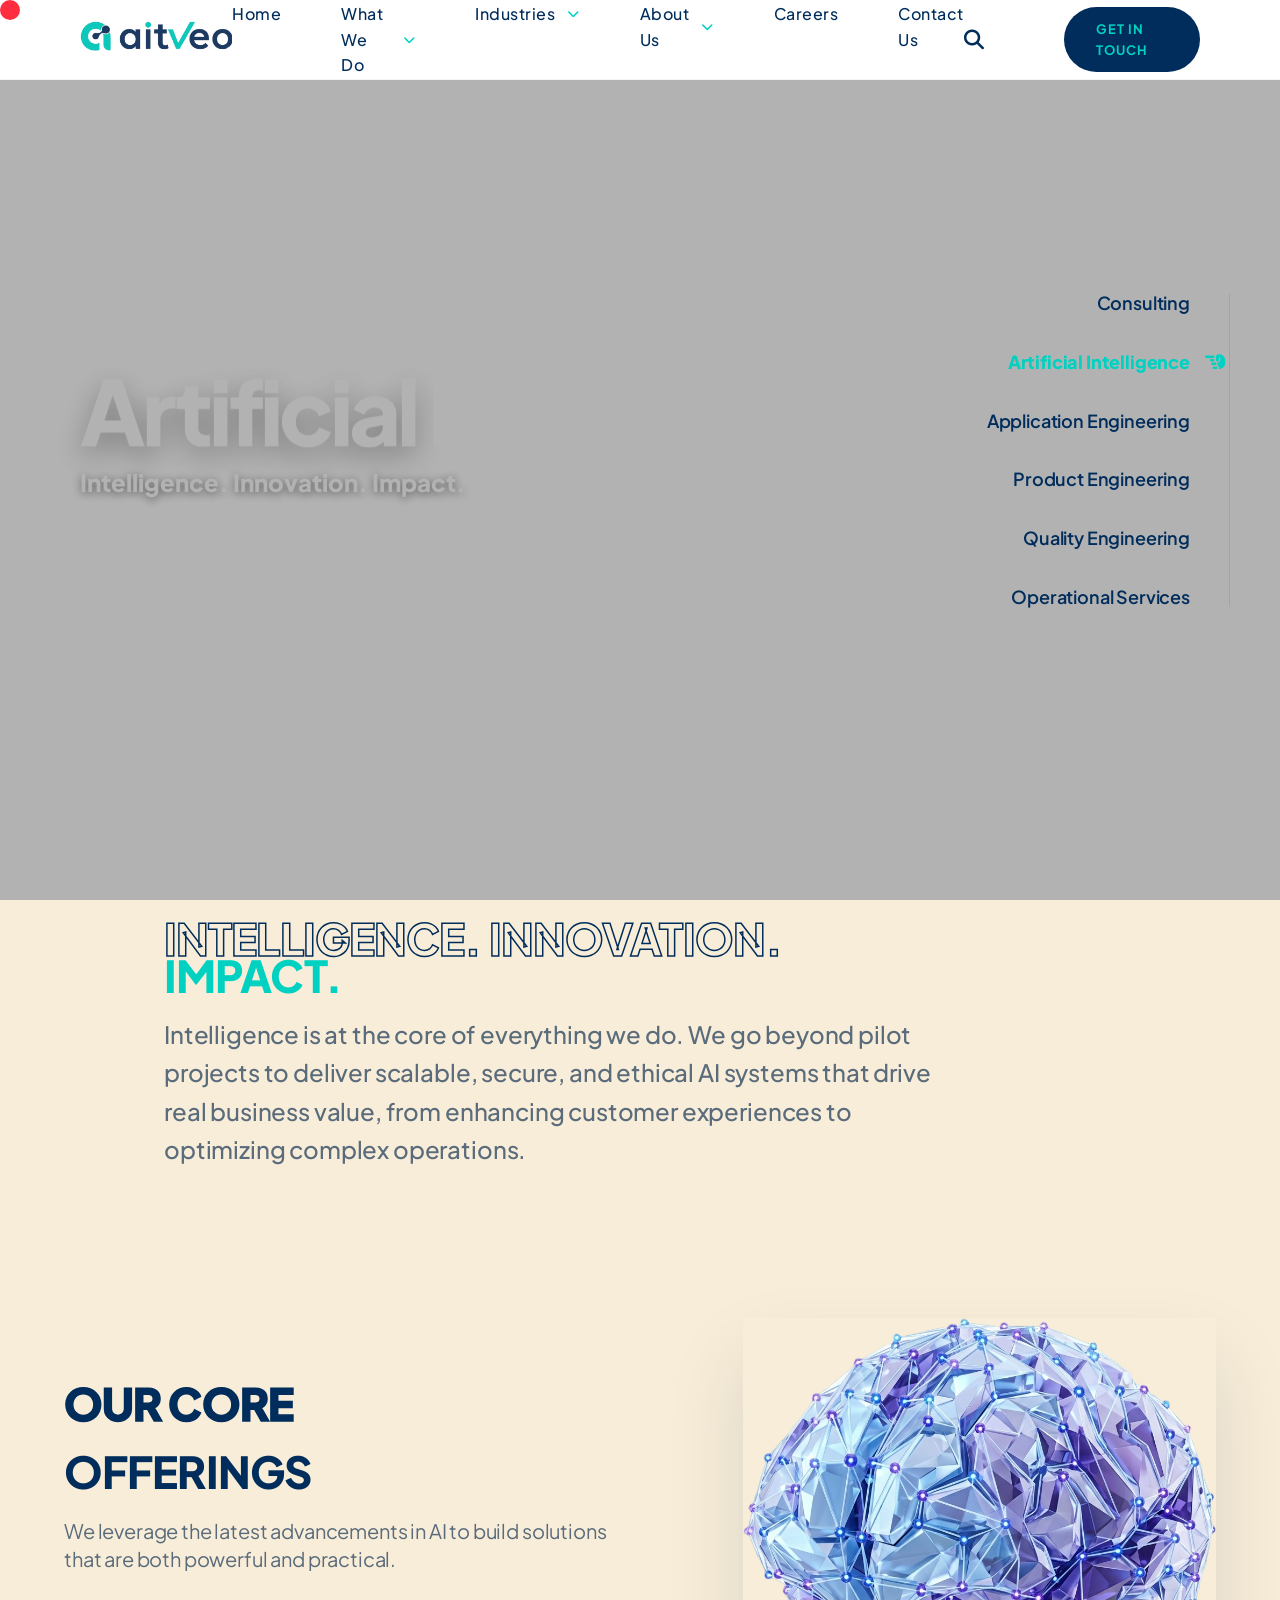
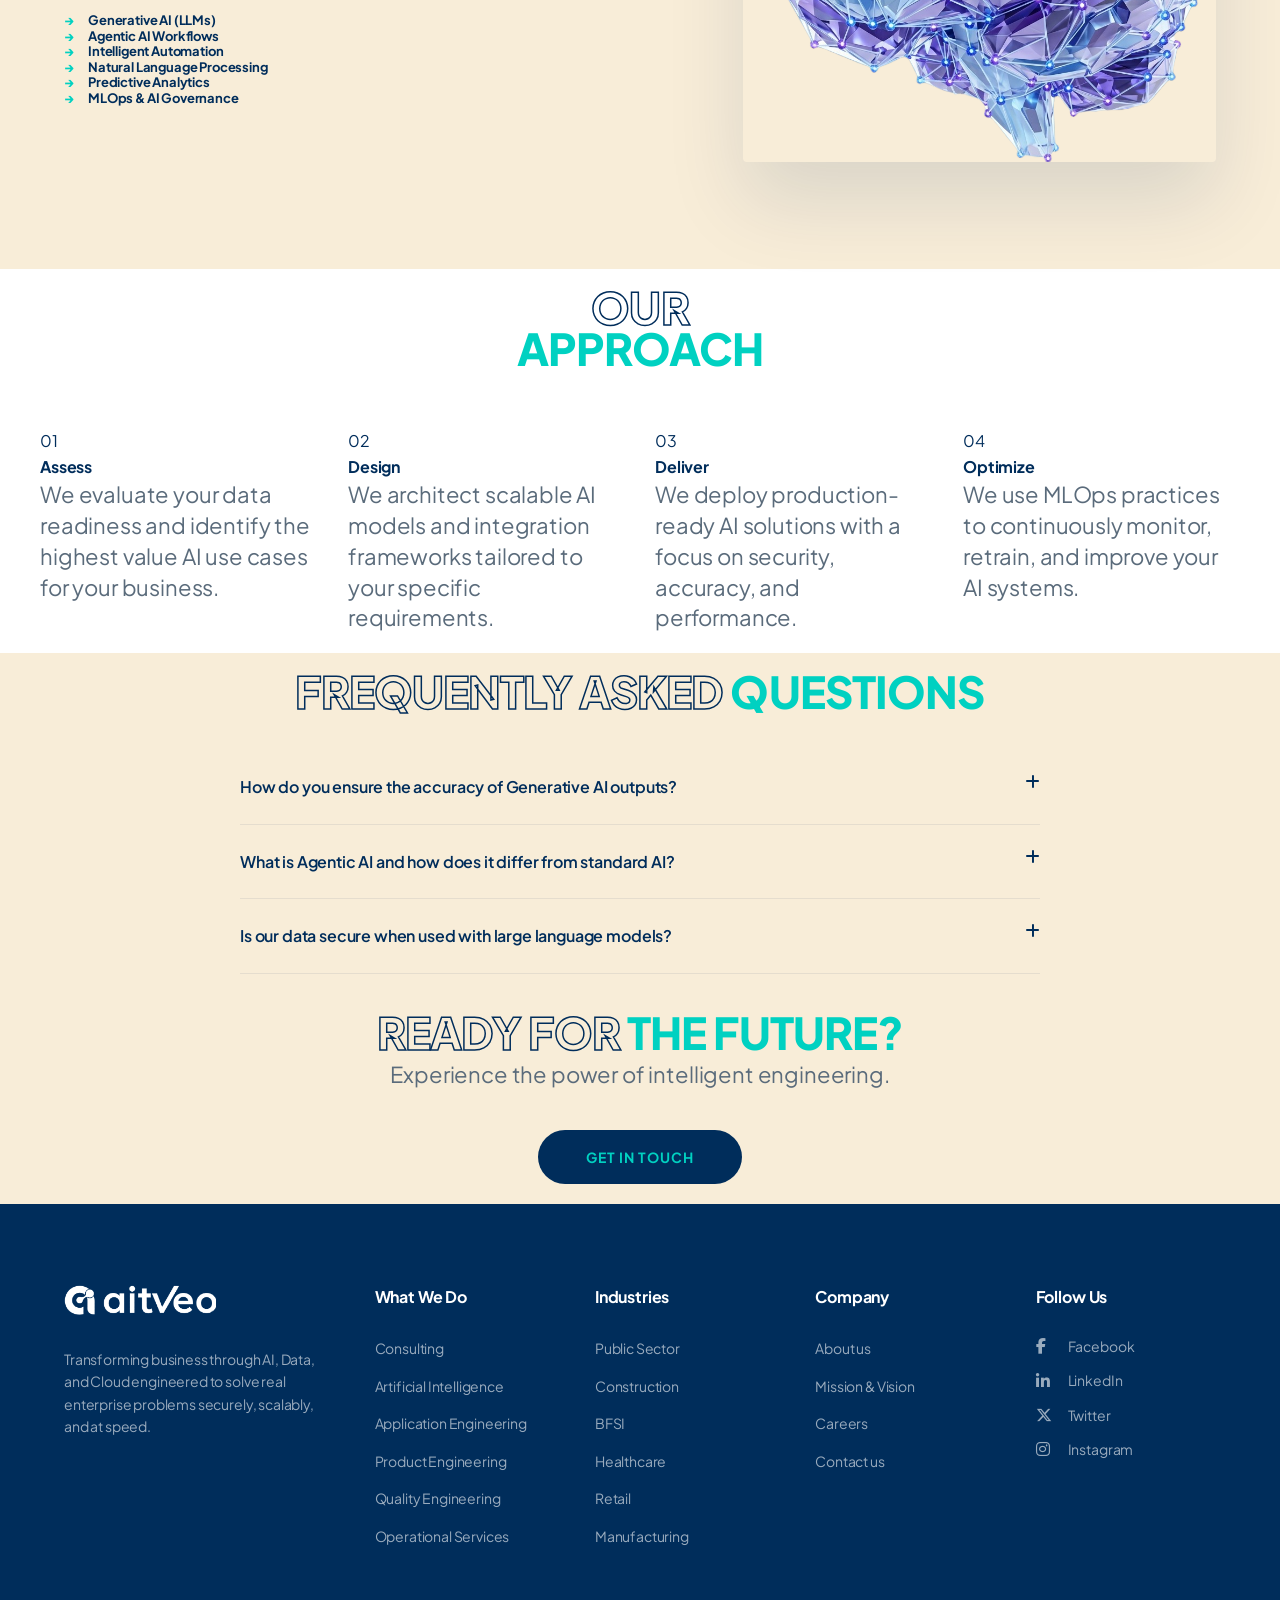
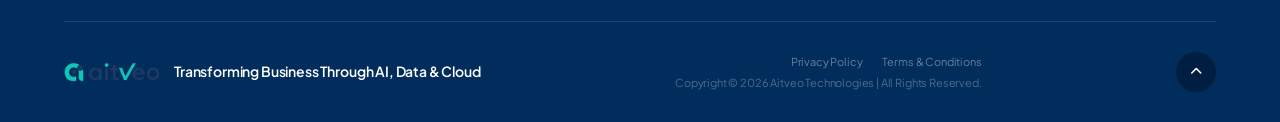
==== ai.html @ e5d60fbb "Design refinement: Deepened background colors, updated Public Sector CTA layout, and consolidated se" ====
<!DOCTYPE html>
<html lang="en">
<head>
    <meta charset="UTF-8">
    <meta name="viewport" content="width=device-width, initial-scale=1.0">
    <title>Artificial Intelligence | AITVEO - Engineering Intelligence</title>
    <link rel="icon" type="image/png" href="assets/fevicon_logo.png">
    <meta name="description" content="Advanced GenAI and Agentic AI solutions engineered for enterprise scale with AITVEO.">
    <link rel="stylesheet" href="style.css">
    <link rel="stylesheet" href="https://cdnjs.cloudflare.com/ajax/libs/font-awesome/6.5.1/css/all.min.css">
    <link href="https://fonts.googleapis.com/css2?family=Plus+Jakarta+Sans:wght@300;400;500;600;700;800&display=swap" rel="stylesheet">
</head>
<body class="consulting-page">
    <div class="custom-cursor"></div>

    <header>
        <div class="container-full">
            <nav>
                <div class="logo">
                    <a href="home.html"><img src="assets/1aitveo_logo.png" alt="AITVEO" class="logo-img"></a>
                </div>
                <ul class="nav-links">
                    <li><a href="home.html">Home</a></li>
                    <li class="has-mega">
                        <a href="#">What We Do <i class="fas fa-chevron-down nav-arrow"></i></a>
                        <div class="mega-dropdown">
                            <div class="mega-content">
                                <div class="mega-col">
                                    <div class="mega-group">
                                        <a href="consulting.html" class="mega-title">Consulting</a>
                                    </div>
                                    <div class="mega-group">
                                        <a href="ai.html" class="mega-title active">Artificial Intelligence</a>
                                        <ul>
                                            <li><a href="ai.html"><i class="fas fa-wand-magic-sparkles"></i> Gen AI</a></li>
                                            <li><a href="ai.html"><i class="fas fa-robot"></i> Agentic AI</a></li>
                                            <li><a href="ai.html"><i class="fas fa-gears"></i> Intelligent Automation</a></li>
                                        </ul>
                                    </div>
                                    <div class="mega-group">
                                        <a href="application-engineering.html" class="mega-title">Application Engineering</a>
                                        <ul>
                                            <li><a href="application-engineering.html"><i class="fas fa-code"></i> Application Development & Support</a></li>
                                            <li><a href="application-engineering.html"><i class="fas fa-layer-group"></i> Custom Application Development</a></li>
                                            <li><a href="application-engineering.html"><i class="fas fa-rocket"></i> Platform Modernization</a></li>
                                            <li><a href="application-engineering.html"><i class="fas fa-server"></i> Managed IT Services</a></li>
                                        </ul>
                                    </div>
                                </div>
                                <div class="mega-col">
                                    <div class="mega-group">
                                        <a href="product-engineering.html" class="mega-title">Product Engineering</a>
                                    </div>
                                    <div class="mega-group">
                                        <a href="quality-engineering.html" class="mega-title">Quality Engineering</a>
                                    </div>
                                    <div class="mega-group">
                                        <a href="operational-services.html" class="mega-title">Operational Services</a>
                                        <ul>
                                            <li><a href="operational-services.html"><i class="fas fa-globe"></i> Global Capability Centre(GCC)</a></li>
                                            <li><a href="operational-services.html"><i class="fas fa-users"></i> Resource on Demand</a></li>
                                        </ul>
                                    </div>
                                </div>
                                <div class="mega-col featured">
                                    <div class="featured-card">
                                        <img src="assets/pillars.png" alt="Featured">
                                    </div>
                                </div>
                            </div>
                        </div>
                    </li>
                    <li class="has-mega">
                        <a href="#industries">Industries <i class="fas fa-chevron-down nav-arrow"></i></a>
                        <div class="mega-dropdown">
                            <div class="mega-content">
                                <div class="mega-col">
                                    <a href="public-sector.html" class="mega-title">Public Sector</a>
                                    <a href="#" class="mega-title">Construction</a>
                                    <a href="#" class="mega-title">BFSI</a>
                                </div>
                                <div class="mega-col">
                                    <a href="#" class="mega-title">Healthcare</a>
                                    <a href="#" class="mega-title">Retail</a>
                                    <a href="#" class="mega-title">Manufacturing</a>
                                </div>
                                <div class="mega-col featured">
                                    <div class="featured-card">
                                        <img src="assets/hero_light.png" alt="Featured">
                                    </div>
                                </div>
                            </div>
                        </div>
                    </li>
                    <li class="has-mega">
                        <a href="#about">About Us <i class="fas fa-chevron-down nav-arrow"></i></a>
                        <div class="mega-dropdown">
                            <div class="mega-content">
                                <div class="mega-col">
                                    <a href="#" class="mega-title">Our Identity</a>
                                    <ul>
                                        <li><a href="#about">Who We Are</a></li>
                                        <li><a href="#">Vision & Mission</a></li>
                                    </ul>
                                </div>
                                <div class="mega-col">
                                    <a href="#" class="mega-title">Our Values</a>
                                    <ul>
                                        <li><a href="#">Sustainability</a></li>
                                        <li><a href="#">Social Impact</a></li>
                                    </ul>
                                </div>
                                <div class="mega-col featured">
                                    <div class="featured-card">
                                        <img src="assets/who-we-are.png" alt="Featured">
                                    </div>
                                </div>
                            </div>
                        </div>
                    </li>
                    <li><a href="#careers">Careers</a></li>
                    <li><a href="#contact">Contact Us</a></li>
                </ul>
                <div class="header-right">
                    <button class="search-btn"><i class="fas fa-search"></i></button>
                    <a href="#" class="btn-main">Get In Touch</a>
                </div>
            </nav>
        </div>
    </header>

    <main>
        <!-- Hero Section -->
        <section class="services-hero" style="background-image: url('assets/hero002.png');">
            <div class="container-full">
                <h1 class="reveal-item hero-title-small"><span class="text-outline">Artificial</span> Intelligence</h1>
                <p class="hero-subheading-blue reveal-item">Intelligence. Innovation. Impact.</p>

                <div class="hero-service-nav">
                    <ul class="hero-service-nav-list">
                        <li class="hero-service-nav-item"><a href="consulting.html" class="hero-service-nav-link">Consulting</a></li>
                        <li class="hero-service-nav-item"><a href="ai.html" class="hero-service-nav-link active">Artificial Intelligence</a></li>
                        <li class="hero-service-nav-item"><a href="application-engineering.html" class="hero-service-nav-link">Application Engineering</a></li>
                        <li class="hero-service-nav-item"><a href="product-engineering.html" class="hero-service-nav-link">Product Engineering</a></li>
                        <li class="hero-service-nav-item"><a href="quality-engineering.html" class="hero-service-nav-link">Quality Engineering</a></li>
                        <li class="hero-service-nav-item"><a href="operational-services.html" class="hero-service-nav-link">Operational Services</a></li>
                    </ul>
                </div>
            </div>
        </section>

        <!-- Intro Section -->
        <section class="service-intro-section reveal-item">
            <div class="container">
                <div class="section-header" style="text-align: left; margin-bottom: 30px;">
                    <h2><span class="text-outline">INTELLIGENCE. INNOVATION.</span><br>IMPACT.</h2>
                    <p style="margin: 20px 0 0 0; text-align: left; max-width: 800px;">Intelligence is at the core of everything we do. We go beyond pilot projects to deliver scalable, secure, and ethical AI systems that drive real business value, from enhancing customer experiences to optimizing complex operations.</p>
                </div>
            </div>
        </section>

        <!-- Core Offerings Section -->
        <section class="core-offerings-section">
            <div class="container">
                <div class="service-detail-content">
                    <div class="service-detail-text reveal-item">
                        <h2 class="text-outline">Our Core</h2>
                        <h2>Offerings</h2>
                        <p>We leverage the latest advancements in AI to build solutions that are both powerful and practical.</p>
                        <ul class="service-features">
                            <li>Generative AI (LLMs)</li>
                            <li>Agentic AI Workflows</li>
                            <li>Intelligent Automation</li>
                            <li>Natural Language Processing</li>
                            <li>Predictive Analytics</li>
                            <li>MLOps & AI Governance</li>
                        </ul>
                    </div>
                    <div class="service-detail-visual reveal-item">
                        <img src="assets/LS20260501200609.png" alt="AI Core Offerings">
                    </div>
                </div>
            </div>
        </section>

        <!-- Approach Section -->
        <section class="approach-section container">
            <div style="text-align: center; margin-bottom: 40px;">
                <h2 class="text-outline">Our</h2>
                <h2>Approach</h2>
            </div>
            <div class="approach-grid">
                <div class="approach-step reveal-item">
                    <span class="step-num">01</span>
                    <h4>Assess</h4>
                    <p>We evaluate your data readiness and identify the highest value AI use cases for your business.</p>
                </div>
                <div class="approach-step reveal-item">
                    <span class="step-num">02</span>
                    <h4>Design</h4>
                    <p>We architect scalable AI models and integration frameworks tailored to your specific requirements.</p>
                </div>
                <div class="approach-step reveal-item">
                    <span class="step-num">03</span>
                    <h4>Deliver</h4>
                    <p>We deploy production-ready AI solutions with a focus on security, accuracy, and performance.</p>
                </div>
                <div class="approach-step reveal-item">
                    <span class="step-num">04</span>
                    <h4>Optimize</h4>
                    <p>We use MLOps practices to continuously monitor, retrain, and improve your AI systems.</p>
                </div>
            </div>
        </section>

        <!-- FAQ Section -->
        <section class="section-padding" style="background: var(--bg-alt);">
            <div class="container">
                <div style="text-align: center; margin-bottom: 40px;">
                    <h2><span class="text-outline">Frequently Asked</span> Questions</h2>
                </div>
                <div class="faq-list">
                    <div class="faq-item">
                        <div class="faq-question">
                            How do you ensure the accuracy of Generative AI outputs?
                            <i class="fas fa-plus faq-toggle"></i>
                        </div>
                        <div class="faq-answer">
                            We use advanced RAG (Retrieval-Augmented Generation) techniques and rigorous prompt engineering, combined with human-in-the-loop validation, to minimize hallucinations.
                        </div>
                    </div>
                    <div class="faq-item">
                        <div class="faq-question">
                            What is Agentic AI and how does it differ from standard AI?
                            <i class="fas fa-plus faq-toggle"></i>
                        </div>
                        <div class="faq-answer">
                            Agentic AI involves autonomous agents that can plan, reason, and use tools to complete multi-step tasks, rather than just providing static responses.
                        </div>
                    </div>
                    <div class="faq-item">
                        <div class="faq-question">
                            Is our data secure when used with large language models?
                            <i class="fas fa-plus faq-toggle"></i>
                        </div>
                        <div class="faq-answer">
                            Yes. We implement private cloud deployments and strict data masking/anonymization protocols to ensure your proprietary data never leaves your secure environment.
                        </div>
                    </div>
                </div>
            </div>
        </section>

        <!-- CTA Section -->
        <section class="section-padding" style="text-align: center;">
            <div class="container">
                <h2><span class="text-outline">Ready for</span> the Future?</h2>
                <p style="margin: 0 auto 40px;">Experience the power of intelligent engineering.</p>
                <a href="#contact" class="btn-main">Get In Touch</a>
            </div>
        </section>
    </main>

    <footer>
        <div class="container">
            <div class="footer-grid">
                <div class="footer-col branding">
                    <div class="footer-logo">
                        <img src="assets/1aitveo_logo.png" alt="AITVEO" class="light-logo">
                    </div>
                    <p>Transforming business through AI, Data, and Cloud engineered to solve real enterprise problems securely, scalably, and at speed.</p>
                </div>
                <div class="footer-col">
                    <h4>What We Do</h4>
                    <ul>
                        <li><a href="consulting.html">Consulting</a></li>
                        <li><a href="ai.html">Artificial Intelligence</a></li>
                        <li><a href="application-engineering.html">Application Engineering</a></li>
                        <li><a href="product-engineering.html">Product Engineering</a></li>
                        <li><a href="quality-engineering.html">Quality Engineering</a></li>
                        <li><a href="operational-services.html">Operational Services</a></li>
                    </ul>
                </div>
                <div class="footer-col">
                    <h4>Industries</h4>
                    <ul>
                        <li><a href="public-sector.html">Public Sector</a></li>
                        <li><a href="#">Construction</a></li>
                        <li><a href="#">BFSI</a></li>
                        <li><a href="#">Healthcare</a></li>
                        <li><a href="#">Retail</a></li>
                        <li><a href="#">Manufacturing</a></li>
                    </ul>
                </div>
                <div class="footer-col">
                    <h4>Company</h4>
                    <ul>
                        <li><a href="#">About us</a></li>
                        <li><a href="#">Mission & Vision</a></li>
                        <li><a href="#">Careers</a></li>
                        <li><a href="#">Contact us</a></li>
                    </ul>
                </div>
                <div class="footer-col">
                    <h4>Follow Us</h4>
                    <ul class="social-list-vertical">
                        <li><a href="#"><i class="fab fa-facebook-f"></i> Facebook</a></li>
                        <li><a href="#"><i class="fab fa-linkedin-in"></i> LinkedIn</a></li>
                        <li><a href="#"><i class="fa-brands fa-x-twitter"></i> Twitter</a></li>
                        <li><a href="#"><i class="fab fa-instagram"></i> Instagram</a></li>
                    </ul>
                </div>
            </div>
            <div class="footer-bottom">
                <div class="footer-bottom-left">
                    <img src="assets/1aitveo_logo.png" alt="" class="light-logo footer-bottom-logo">
                    <span>Transforming Business Through AI, Data & Cloud</span>
                </div>
                <div class="footer-bottom-right">
                    <div class="footer-legal">
                        <a href="#">Privacy Policy</a>
                        <a href="#">Terms & Conditions</a>
                    </div>
                    <p>Copyright © 2026 Aitveo Technologies | All Rights Reserved.</p>
                </div>
                <a href="#home" class="back-to-top"><i class="fas fa-chevron-up"></i></a>
            </div>
        </div>
    </footer>

    <script src="script.js"></script>
</body>
</html>
---- style.css ----
:root {
    --primary-color: #002d5b; /* Navy from logo */
    --accent-color: #00d1c1;  /* Teal from logo */
    --accent-glow: rgba(0, 209, 193, 0.3);
    --text-primary: #002d5b;  /* Navy instead of black */
    --text-secondary: #5a6b7b;
    --bg-light: #ffffff;
    --bg-dark: #002d5b;       /* Navy instead of black */
    --bg-soft: #f7f9fc;
    --bg-alt: #f8edd8;        /* Deepened warm cream for alternating sections */
    --header-height: 80px;
    --transition: all 0.5s cubic-bezier(0.4, 0, 0.2, 1);
    --border-radius: 4px;     /* Clean, professional radius */
    --shadow-subtle: 0 20px 40px rgba(0, 45, 91, 0.08);
    --accent-gradient: linear-gradient(135deg, #00d1c1 0%, #002d5b 100%);
    --dark-gradient: linear-gradient(180deg, #002d5b 0%, #001a35 100%);
    --glass-bg: rgba(255, 255, 255, 0.9);
}

* {
    margin: 0;
    padding: 0;
    box-sizing: border-box;
}

body {
    font-family: 'Plus Jakarta Sans', -apple-system, BlinkMacSystemFont, "Segoe UI", Roboto, sans-serif;
    color: var(--text-primary);
    background-color: var(--bg-light);
    line-height: 1.6;
    overflow-x: hidden;
    letter-spacing: -0.01em;
    -webkit-font-smoothing: antialiased;
    cursor: none; /* Hide default cursor for custom one */
}

body::before {
    content: "";
    position: fixed;
    top: 0;
    left: 0;
    width: 100vw;
    height: 100vh;
    background: url('https://grainy-gradients.vercel.app/noise.svg');
    opacity: 0.05;
    pointer-events: none;
    z-index: 9999;
    background-repeat: repeat;
}

.container {
    max-width: 1200px;
    margin: 0 auto;
    padding: 0 24px;
}

.container-full {
    width: 100%;
    max-width: 100%; /* Full width spread */
    margin: 0;
    padding: 0 80px; /* Large side margins for breathing room */
}

/* Header Ref implementation */
header {
    position: fixed;
    top: 0;
    left: 0;
    width: 100%;
    height: var(--header-height);
    background: #ffffff; /* Matches logo background */
    z-index: 1000;
    display: flex;
    align-items: center;
    border-bottom: 1px solid rgba(0, 45, 91, 0.05);
}

.scroll-progress {
    position: absolute;
    bottom: 0;
    left: 0;
    height: 3px;
    background: var(--accent-gradient);
    width: 0%;
    transition: width 0.1s ease;
}

nav {
    display: flex;
    justify-content: space-between;
    align-items: center;
    width: 100%;
    height: 100%; /* Spans full header height */
}

.logo {
    display: flex;
    align-items: center;
    gap: 12px;
}

.logo-img {
    height: 32px; /* Further reduced for a minimalist look */
    width: auto;
}

.nav-links {
    display: flex;
    gap: 60px; /* Reduced gap for smaller header scale */
    list-style: none;
    height: 100%; /* Spans full nav height */
}

.has-mega {
    position: relative;
    display: flex;
    align-items: center;
    height: 100%;
}

.nav-links a {
    text-decoration: none;
    color: var(--primary-color);
    font-size: 16px; /* Slightly larger text */
    font-weight: 500;
    transition: var(--transition);
    display: flex;
    align-items: center;
    gap: 12px;
    padding: 12px 0; /* More vertical space */
    position: relative;
    letter-spacing: 0.5px;
}

.nav-links a::after {
    content: "";
    position: absolute;
    bottom: 0;
    left: 0;
    width: 0;
    height: 2px;
    background: var(--accent-color);
    transition: var(--transition);
}

.nav-links a:hover::after {
    width: 100%;
}

.nav-links a:hover,
.has-mega.active > a {
    color: var(--accent-color);
}

.nav-links a:hover::after,
.has-mega.active > a::after {
    width: 100%;
}

.nav-arrow {
    font-size: 12px;
    color: var(--accent-color);
    transition: transform 0.3s ease;
}

.has-mega.active .nav-arrow {
    transform: rotate(180deg);
}

.header-right {
    display: flex;
    align-items: center;
    gap: 80px; /* Maximum gap for wide placement */
}

.search-btn {
    background: none;
    border: none;
    font-size: 20px;
    cursor: pointer;
    color: var(--primary-color);
    display: flex;
    align-items: center;
}

.btn-tesla {
    position: relative;
    background: var(--primary-color);
    color: #ffffff;
    padding: 16px 48px;
    font-size: 16px;
    font-weight: 600;
    text-decoration: none;
    display: inline-flex;
    align-items: center;
    transition: var(--transition);
    overflow: hidden;
    border-radius: var(--border-radius);
}

.btn-tesla .btn-accent {
    position: absolute;
    bottom: 0;
    right: 0;
    width: 20px;
    height: 20px;
    background: var(--accent-color);
    border-top-left-radius: 100%;
}

.btn-tesla:hover {
    background: #003d7a;
    transform: translateY(-2px);
    box-shadow: 0 10px 20px rgba(0, 45, 91, 0.15);
}

/* Tesla Style Sections */
.section-padding {
    padding: 20px 0; /* Further reduced from 40px for a compact layout */
}

/* Alternating Background Colors */
#solutions, 
#services, 
main > section:last-of-type {
    background-color: var(--bg-alt);
}

#testimonials {
    background-color: #f8edd8; /* Deepened warm cream background */
}

h1 {
    font-size: clamp(48px, 8vw, 110px);
    font-weight: 900;
    letter-spacing: -0.05em;
    line-height: 0.9;
    margin-bottom: 32px;
    text-transform: uppercase;
}

h2 {
    font-size: clamp(32px, 4vw, 48px);
    font-weight: 900;
    letter-spacing: -0.02em;
    line-height: 0.85;
    margin-bottom: 8px;
    text-transform: uppercase;
    position: relative;
    color: var(--accent-color); /* Lighter color for second text */
}

/* Underline bar removed to prevent glitching */

section[style*="text-align: center"] h2::after,
section[style*="text-align:center"] h2::after,
div[style*="text-align: center"] h2::after,
div[style*="text-align:center"] h2::after,
.text-center h2::after {
    left: 50%;
    transform: translateX(-50%);
}

.text-outline {
    -webkit-text-stroke: 1.5px var(--primary-color); /* Slightly thicker for visibility */
    color: transparent;
    opacity: 1; /* Fully visible lines */
    margin-bottom: 4px;
}

.section-header {
    margin-bottom: 0; /* Space removed completely */
}

.section-label {
    display: block;
    font-size: 20px; /* Increased as requested */
    font-weight: 800;
    text-transform: uppercase;
    letter-spacing: 4px; /* More impact */
    color: var(--accent-color);
    margin-bottom: 24px;
}

.section-header p {
    margin-top: 16px;
    margin-bottom: 0; /* Space removed completely */
    font-size: 18px;
    max-width: 700px;
}

p {
    font-size: 22px;
    color: var(--text-secondary);
    max-width: 650px;
    line-height: 1.4;
}

/* Vertical Hero Slider */
.hero-slider {
    position: relative;
    height: 100vh;
    width: 100%;
    overflow: hidden;
    background: #000a1a; /* Navy background to prevent white glitch */
}

.slider-wrapper {
    height: 100%;
    width: 100%;
    position: relative;
}

.hero-slide {
    position: absolute;
    top: 0;
    left: 0;
    width: 100%;
    height: 100%;
    background-size: cover;
    background-position: center;
    display: flex;
    align-items: center;
    opacity: 0;
    transition: opacity 1.5s ease-in-out; /* Faster, smoother cross-fade */
    z-index: 1;
}

.hero-slide::after {
    content: "";
    position: absolute;
    top: 0;
    left: 0;
    width: 100%;
    height: 100%;
    background: radial-gradient(circle at 30% 50%, rgba(0, 45, 91, 0) 0%, rgba(0, 10, 25, 0.8) 100%);
    z-index: 1;
}

.hero-slide.active {
    opacity: 1;
    z-index: 2;
}

.hero-slide.prev {
    opacity: 0;
}

.hero-slide .hero-content {
    opacity: 0;
    transform: translateY(40px);
    transition: transform 0.8s 0.6s ease, opacity 0.8s 0.6s ease;
    position: relative;
    z-index: 2; /* Above the vignette */
}

.hero-slide.active .hero-content {
    opacity: 1;
    transform: translateY(0);
}

.hero-slider .container {
    height: 100%;
    display: flex;
    align-items: center;
}

.hero-content h1 {
    color: var(--accent-color); /* Restored to original Teal */
    font-size: clamp(32px, 5vw, 64px);
    text-shadow: 0 10px 40px rgba(0, 0, 0, 0.2);
    letter-spacing: -1px;
}

.hero-content h1 .text-outline {
    -webkit-text-stroke: 1.5px rgba(0, 0, 0, 0.8); /* Black outline */
    color: transparent;
    opacity: 1;
}

.hero-content p {
    color: #000000; /* Changed to black for better contrast */
    font-size: 16px; 
    max-width: 550px;
    margin-bottom: 32px;
    font-weight: 500; /* Slightly bolder for readability */
}

.slider-indicators {
    position: absolute;
    bottom: 40px; /* Bottom center */
    left: 50%;
    transform: translateX(-50%);
    display: flex;
    flex-direction: row; /* Horizontal dots */
    gap: 15px;
    z-index: 10;
}

.dot {
    width: 12px;
    height: 12px;
    border: 2px solid rgba(0, 45, 91, 0.3);
    border-radius: 50%;
    cursor: pointer;
    transition: var(--transition);
}

.dot.active {
    background: var(--accent-color);
    border-color: var(--accent-color);
    transform: scale(1.3);
}

.hero-btns {
    display: flex;
    justify-content: flex-start;
    gap: 24px;
}

.hero-content .btn-main {
    background: var(--primary-color); /* Dark blue specifically for hero */
    color: #ffffff;
    padding: 16px 48px;
    border-radius: 100px;
    text-decoration: none;
    font-weight: 700;
    font-size: 14px;
    text-transform: uppercase;
    letter-spacing: 1px;
    transition: var(--transition);
    display: inline-block;
    box-shadow: 0 10px 30px rgba(0, 0, 0, 0.3);
}

.hero-content .btn-main:hover {
    background: var(--accent-color);
    color: var(--primary-color);
    transform: translateY(-3px);
    box-shadow: 0 15px 30px rgba(0, 209, 193, 0.3);
}

.btn-main {
    background: var(--primary-color);
    color: var(--accent-color);
    padding: 16px 48px;
    border-radius: 100px;
    text-decoration: none;
    font-weight: 700;
    font-size: 14px;
    text-transform: uppercase;
    letter-spacing: 1px;
    transition: var(--transition);
    display: inline-block;
}

header .btn-main {
    background: var(--primary-color);
    color: var(--accent-color);
    padding: 12px 32px; /* Slightly more compact for header */
    font-size: 13px;
}

header .btn-main:hover {
    background: var(--accent-color);
    color: var(--primary-color);
}

.btn-main:hover {
    background: var(--accent-color);
    color: var(--primary-color);
    transform: translateY(-3px);
    box-shadow: 0 15px 30px rgba(0, 209, 193, 0.3);
}

.btn-sec {
    background: rgba(0, 45, 91, 0.05);
    color: var(--primary-color);
    padding: 18px 60px;
    border-radius: 100px;
    text-decoration: none;
    font-weight: 600;
    font-size: 14px;
    text-transform: uppercase;
    transition: var(--transition);
}

.btn-sec:hover {
    background: rgba(0, 45, 91, 0.1);
    transform: translateY(-3px);
}

.cta-logo {
    height: 40px;
    margin-bottom: 32px;
}

/* Reveal on Scroll Base Styles */
.reveal-item {
    opacity: 0;
    transform: translateY(30px);
    transition: all 0.8s cubic-bezier(0.16, 1, 0.3, 1);
}

.reveal-item.is-visible {
    opacity: 1;
    transform: translateY(0);
}

/* Bento Grid Style - What Defines Us */
.bento-grid {
    display: grid;
    grid-template-columns: repeat(3, 1fr);
    gap: 30px;
    margin-top: 60px;
}

.bento-card {
    background: #ffffff;
    border-radius: 40px;
    padding: 20px 32px; /* Even shorter card */
    display: flex;
    flex-direction: column;
    transition: transform 0.6s cubic-bezier(0.16, 1, 0.3, 1), 
                box-shadow 0.6s ease, 
                background 0.6s ease, 
                border-color 0.6s ease;
    overflow: hidden;
    border: 1px solid rgba(0, 45, 91, 0.03);
}

.bento-card:hover {
    transform: translateY(-12px) scale(1.01);
    box-shadow: 0 40px 80px rgba(0, 45, 91, 0.12);
    background: #ffffff; /* Shift to pure white on hover */
    border-color: var(--accent-color);
}

.bento-card:hover .bento-content h3 {
    color: var(--accent-color);
}

.bento-card:hover .bento-visual img {
    transform: scale(1.1); /* Slightly more subtle pop */
    filter: contrast(110%) brightness(105%) drop-shadow(0 0 20px rgba(0, 209, 193, 0.15));
    animation-duration: 6s; /* Graceful speed-up (from 20s to 6s) */
    transition: transform 0.8s cubic-bezier(0.16, 1, 0.3, 1);
}

.bento-card.wide {
    grid-column: span 2;
    flex-direction: row;
    align-items: center;
    justify-content: space-between;
    gap: 40px;
}

.bento-card.tall {
    justify-content: flex-start;
}

.bento-content h3 {
    font-size: 32px; /* Larger and Thicker */
    font-weight: 900;
    margin-bottom: 8px; /* Tighter gap */
    color: var(--primary-color);
    letter-spacing: -0.5px;
}

.bento-content p {
    font-size: 18px; /* Larger and Thicker */
    font-weight: 500;
    color: var(--text-secondary);
    line-height: 1.5;
    max-width: 100%;
}

.bento-visual {
    flex-shrink: 0;
    display: flex;
    align-items: center;
    justify-content: center;
    background: transparent; /* Matched with the card background */
    border-radius: 20px;
    padding: 10px;
    perspective: 1000px; /* Required for vertical 3D rotation */
}

.bento-visual img {
    width: 100%;
    max-width: 140px; /* Further reduced from 200px */
    height: auto;
    object-fit: contain;
    mix-blend-mode: multiply;
    filter: contrast(105%) brightness(102%); /* Cleans up any remaining grey in white background */
    
    /* Live animation: Ultra-slow vertical rotation + floating */
    animation: bentoLive 20s linear infinite;
    
    /* Entrance animation: Prep for slide-in using separate translate property */
    opacity: 0;
    transition: opacity 1.5s ease-out, translate 1.5s cubic-bezier(0.16, 1, 0.3, 1);
}

/* Alternate entrance directions */
.bento-card:nth-child(odd) .bento-visual img {
    translate: -80px 0; /* From Left */
}

.bento-card:nth-child(even) .bento-visual img {
    translate: 80px 0; /* From Right */
}

.bento-card.is-visible .bento-visual img {
    opacity: 1;
    translate: 0 0;
}

@keyframes bentoLive {
    from { transform: translateY(0) scale(1); }
    25% { transform: translateY(-15px) scale(1.02); }
    50% { transform: translateY(0) scale(1); }
    75% { transform: translateY(15px) scale(0.98); }
    to { transform: translateY(0) scale(1); }
}

.bento-card.tall .bento-visual {
    margin-bottom: 20px;
}

.gen-ai-card .bento-visual img {
    max-width: 180px; /* Reduced from 240px */
}

.bento-card.tall .bento-visual img {
    max-width: 160px; /* Reduced from 220px */
}

.strategy-card .bento-visual img {
    max-width: 220px; /* Specifically larger for the bubble visual */
}    /* Adjust slide direction for variety if desired, but keeping consistent for now */
}

/* Solutions - Bento / Experimental Layout */
.solutions-grid {
    display: grid;
    grid-template-columns: repeat(12, 1fr);
    gap: 24px;
}

.solution-card {
    grid-column: span 4;
    padding: 60px 40px;
    background: var(--bg-light);
    border: 1px solid rgba(0, 45, 91, 0.08);
    transition: var(--transition);
    position: relative;
    overflow: hidden;
    border-radius: var(--border-radius);
}

.solution-card:nth-child(1) { grid-column: span 8; }
.solution-card:nth-child(4) { grid-column: span 12; display: flex; flex-direction: row; align-items: center; justify-content: space-between; gap: 40px; }

.solution-card:hover {
    background: var(--bg-light);
    transform: translateY(-10px);
    box-shadow: var(--shadow-subtle);
    border-color: var(--accent-color);
}

.solution-card:hover p {
    color: var(--text-secondary);
}

.solution-card:hover .solution-icon {
    background: var(--accent-color);
    color: white;
}

.solution-icon {
    width: 80px;
    height: 80px;
    background: var(--primary-color);
    color: white;
    display: flex;
    align-items: center;
    justify-content: center;
    font-size: 32px;
    margin-bottom: 40px;
    transition: var(--transition);
}

.who-block .label {
    font-size: 12px;
    font-weight: 800;
    text-transform: uppercase;
    letter-spacing: 2px;
    color: var(--primary-color);
    margin-bottom: 8px;
    display: block;
}

.who-block h3 {
    font-size: 28px;
    margin-bottom: 12px;
}

.values-list li {
    margin-bottom: 12px;
    font-size: 18px;
    padding-left: 20px;
    position: relative;
}

.values-list li::before {
    content: "→";
    position: absolute;
    left: 0;
    color: var(--accent-color);
}

.values-list li strong {
    color: var(--primary-color);
    text-transform: uppercase;
    font-size: 16px;
}

/* Stats Section - Dark Mode (Logo Theme) */
.impact {
    background: var(--bg-dark); /* Navy background from logo */
    color: white;
    padding: 60px 0; /* Reduced from 100px */
    overflow: hidden;
    position: relative;
}

.impact h2 {
    color: var(--accent-color); /* Teal from logo */
}

/* Specific outline for dark background */
.impact .text-outline {
    -webkit-text-stroke: 1.5px rgba(255, 255, 255, 0.8);
    color: transparent;
    opacity: 1;
}

.stats-grid {
    display: grid;
    grid-template-columns: repeat(4, 1fr);
    gap: 0;
    border-top: 1px solid rgba(255, 255, 255, 0.1);
    margin-top: 60px;
}

.stat-item {
    padding: 60px 40px;
    border-right: 1px solid rgba(255, 255, 255, 0.1);
    transition: all 0.6s cubic-bezier(0.16, 1, 0.3, 1);
    position: relative;
}

.stat-item:last-child {
    border-right: none;
}

.stat-item:hover {
    background: rgba(255, 255, 255, 0.03);
    transform: translateY(-10px);
}

.stat-item::after {
    content: "";
    position: absolute;
    bottom: 0;
    left: 0;
    width: 0;
    height: 3px;
    background: var(--accent-color);
    transition: all 0.4s ease;
}

.stat-item:hover::after {
    width: 100%;
}

.stat-item h3 {
    font-size: clamp(64px, 8vw, 90px);
    font-weight: 900;
    line-height: 1;
    margin-bottom: 20px;
    letter-spacing: -4px;
    color: white;
    transition: all 0.4s ease;
}

.stat-item:hover h3 {
    color: var(--accent-color);
}

.stat-item p {
    font-size: 14px;
    text-transform: uppercase;
    font-weight: 800;
    letter-spacing: 2px;
    color: rgba(255, 255, 255, 0.5);
    transition: all 0.4s ease;
}

.stat-item:hover p {
    color: white;
}

@media (max-width: 991px) {
    .stats-grid {
        grid-template-columns: 1fr 1fr;
    }
    .stat-item {
        border-bottom: 1px solid rgba(255, 255, 255, 0.1);
    }
    .stat-item:nth-child(2n) {
        border-right: none;
    }
}

@media (max-width: 480px) {
    .stats-grid {
        grid-template-columns: 1fr;
    }
    .stat-item {
        border-right: none;
        padding: 40px 20px;
    }
}

/* Pillars Section - Apple Style */
.pillars-list {
    margin-top: 60px;
}

/* Pillars Section - Bold Split Layout */
.pillar-item {
    display: grid;
    grid-template-columns: 1fr 1fr;
    gap: 80px;
    align-items: center;
    margin-bottom: 100px; /* Reduced from 200px */
    position: relative;
}

/* Zigzag logic */
.pillar-item:nth-child(even) .pillar-text {
    order: 2;
}

.pillar-item:nth-child(even) .pillar-visual {
    order: 1;
}

/* Shooter Scroll Animations */
.pillar-text {
    opacity: 0;
    transform: translateX(-80px);
    transition: all 1.2s cubic-bezier(0.16, 1, 0.3, 1);
    will-change: transform, opacity;
}

.pillar-visual {
    position: relative;
    padding: 30px; /* Increased padding to fully accommodate shadows and rotation */
    opacity: 0;
    transform: translateX(80px);
    transition: all 1.2s cubic-bezier(0.16, 1, 0.3, 1);
    will-change: transform, opacity;
}

/* Alternate directions for zigzag */
.pillar-item:nth-child(even) .pillar-text {
    transform: translateX(80px);
}

.pillar-item:nth-child(even) .pillar-visual {
    transform: translateX(-80px);
}

/* Animation trigger */
.pillar-item.is-visible .pillar-text,
.pillar-item.is-visible .pillar-visual {
    opacity: 1;
    transform: translateX(0);
}

.pillar-text .pill-num {
    font-size: 32px;
    font-weight: 800;
    color: var(--accent-color);
    margin-bottom: 24px;
    display: block;
    letter-spacing: 2px;
}

.pillar-text h3 {
    font-size: 56px;
    font-weight: 900;
    margin-bottom: 32px;
    text-transform: uppercase;
    line-height: 1;
}

.pillar-visual img {
    width: 100%;
    border-radius: 24px;
    transition: transform 0.8s ease;
    box-shadow: 0 40px 80px rgba(0, 45, 91, 0.15);
}

.pillar-visual:hover img {
    transform: scale(1.05) rotate(1deg);
}

@media (max-width: 991px) {
    .pillar-item {
        grid-template-columns: 1fr;
        gap: 40px;
        margin-bottom: 100px;
        text-align: center;
    }
    
    .pillar-item:nth-child(even) .pillar-text,
    .pillar-item:nth-child(even) .pillar-visual {
        order: initial;
    }
    
    .pillar-text, .pillar-visual {
        transform: translateY(40px) !important;
    }
    
    .pillar-item.is-visible .pillar-text,
    .pillar-item.is-visible .pillar-visual {
        transform: translateY(0) !important;
    }
    
    .pillar-text h3 {
        font-size: 40px;
    }
}

/* FAQ Accordion - Clean Tesla style */
.faq-list {
    max-width: 800px;
    margin: 0 auto;
}

.faq-item {
    border-bottom: 1px solid rgba(0, 45, 91, 0.08);
}

.faq-question {
    padding: 24px 0;
    cursor: pointer;
    font-weight: 600;
    display: flex;
    justify-content: space-between;
}

.faq-answer {
    color: var(--text-secondary);
    max-height: 0;
    overflow: hidden;
    transition: all 0.4s cubic-bezier(0.23, 1, 0.32, 1);
    opacity: 0;
    padding: 0;
}

/* Footer Re-style */
footer {
    background: var(--primary-color);
    color: #ffffff;
    padding: 80px 0 30px;
}

.footer-grid {
    display: grid;
    grid-template-columns: 1.5fr 1fr 1fr 1fr 1fr;
    gap: 40px;
    margin-bottom: 60px;
}

.footer-logo img {
    height: 32px;
    margin-bottom: 25px;
    filter: brightness(0) invert(1);
}

.footer-col h4 {
    color: #ffffff;
    font-size: 16px; /* Smaller, bold headers */
    font-weight: 700;
    margin-bottom: 25px;
}

.footer-col ul {
    list-style: none;
}

.footer-col ul li {
    margin-bottom: 12px;
}

.footer-col ul li a {
    color: rgba(255, 255, 255, 0.6); /* Greyer links */
    text-decoration: none;
    font-size: 14px;
    transition: var(--transition);
}

.footer-col ul li a:hover {
    color: var(--accent-color);
}

.footer-col.branding p {
    color: rgba(255, 255, 255, 0.6);
    font-size: 14px;
    line-height: 1.6;
    max-width: 280px;
}

.social-list-vertical {
    list-style: none;
}

.social-list-vertical li {
    margin-bottom: 12px;
}

.social-list-vertical li a {
    display: flex;
    align-items: center;
    gap: 12px;
    color: rgba(255, 255, 255, 0.85);
    text-decoration: none;
    font-size: 14px;
    transition: var(--transition);
}

.social-list-vertical li a i {
    font-size: 16px;
    width: 20px;
}

.social-list-vertical li a:hover {
    color: var(--accent-color);
    transform: translateX(5px);
}

.footer-bottom {
    padding-top: 30px;
    border-top: 1px solid rgba(255, 255, 255, 0.1);
    display: flex;
    justify-content: space-between;
    align-items: center;
    position: relative;
}

.footer-bottom-left {
    display: flex;
    align-items: center;
    gap: 15px;
}

.footer-bottom-logo {
    height: 20px !important;
    margin-bottom: 0 !important;
}

.footer-bottom-left span {
    font-size: 14px;
    font-weight: 600;
    color: #ffffff;
}

.footer-bottom-right {
    display: flex;
    flex-direction: column;
    align-items: flex-end;
    gap: 5px;
}

.footer-legal {
    display: flex;
    gap: 20px;
}

.footer-legal a {
    color: rgba(255, 255, 255, 0.4);
    text-decoration: none;
    font-size: 11px;
    transition: var(--transition);
}

.footer-legal a:hover {
    color: var(--accent-color);
}

.footer-bottom-right p {
    font-size: 11px;
    color: rgba(255, 255, 255, 0.3);
}

.back-to-top {
    width: 40px;
    height: 40px;
    background: rgba(0, 0, 0, 0.3);
    color: #ffffff;
    border-radius: 50%;
    display: flex;
    align-items: center;
    justify-content: center;
    text-decoration: none;
    transition: var(--transition);
    font-size: 12px;
}

.back-to-top:hover {
    background: var(--accent-color);
    color: var(--primary-color);
    transform: translateY(-5px);
}

.back-to-top:hover {
    background: var(--accent-color);
    color: var(--primary-color);
    transform: translateY(-5px);
}

/* Marquee Effect */
.marquee-container {
    background: var(--accent-color); /* Inverted: Teal background */
    color: var(--primary-color); /* Inverted: Navy text */
    padding: 10px 0; /* Very very short */
    overflow: hidden;
    white-space: nowrap;
    border-top: 1px solid rgba(0, 45, 91, 0.1);
    border-bottom: 1px solid rgba(0, 45, 91, 0.1);
}

.marquee-content {
    display: inline-block;
    animation: marquee 20s linear infinite;
}

.marquee-content span {
    font-size: 28px; /* Significantly smaller */
    font-weight: 800;
    text-transform: uppercase;
    margin-right: 80px;
    letter-spacing: 1px;
}
.marquee-content span:nth-child(even) {
    -webkit-text-stroke: 1px var(--primary-color);
    color: transparent;
    opacity: 0.6;
}

@keyframes marquee {
    from { transform: translateX(0); }
    to { transform: translateX(-50%); }
}

@keyframes fadeInUp {
    from { opacity: 0; transform: translateY(40px); }
    to { opacity: 1; transform: translateY(0); }
}

/* Custom Cursor */
.custom-cursor {
    width: 20px;
    height: 20px;
    background: var(--accent-color);
    border-radius: 50%;
    position: fixed;
    pointer-events: none;
    z-index: 9999;
    mix-blend-mode: difference;
    transition: transform 0.1s ease;
}

.custom-cursor.hover {
    transform: scale(4);
}

/* Reveal Animations */
.reveal-item {
    opacity: 0;
    transform: translateY(50px);
    transition: all 1s cubic-bezier(0.23, 1, 0.32, 1);
}

.reveal-item.is-visible {
    opacity: 1;
    transform: translateY(0);
}

/* FAQ Enhancements */
.faq-item.active .faq-answer,
.faq-item:hover .faq-answer {
    max-height: 300px;
    opacity: 1;
    padding-bottom: 30px;
}

.faq-item.active {
    background: rgba(0, 209, 193, 0.05);
    border-left: 4px solid var(--accent-color);
    padding-left: 20px;
}

.faq-item:hover {
    background: rgba(0, 209, 193, 0.02);
}
/* Mega Menu Dropdown */
.mega-dropdown {
    position: absolute;
    top: 100%;
    left: 50%;
    transform: translateX(-50%) translateY(-5px);
    background: var(--bg-light);
    width: max-content; /* Dynamic width based on content */
    max-width: calc(100vw - 40px);
    padding: 20px 25px;
    box-shadow: 0 15px 40px rgba(0, 45, 91, 0.1);
    border-radius: 0 0 12px 12px;
    opacity: 0;
    visibility: hidden;
    transition: var(--transition);
    z-index: 999;
    margin-top: 0;
    border: 1px solid rgba(0, 45, 91, 0.05);
    border-top: none;
}

.has-mega.active .mega-dropdown {
    opacity: 1;
    visibility: visible;
    transform: translateX(-50%) translateY(0);
}

/* Prevent bleeding to corners - keep in frame */
.nav-links li:nth-child(2) .mega-dropdown {
    left: 0;
    transform: translateY(-5px);
}
.nav-links li:nth-child(2).active .mega-dropdown {
    transform: translateY(0);
}

.nav-links li:nth-child(4) .mega-dropdown {
    left: auto;
    right: 0;
    transform: translateY(-5px);
}
.nav-links li:nth-child(4).active .mega-dropdown {
    transform: translateY(0);
}

.mega-content {
    display: flex; /* Switch to flex for dynamic column width */
    gap: 30px; /* Reduced gap between columns */
    align-items: flex-start;
}

.mega-col {
    display: flex;
    flex-direction: column;
}

.mega-group {
    margin-bottom: 12px;
}

.mega-group:last-child {
    margin-bottom: 0;
}

.mega-group .mega-title {
    margin-bottom: 4px;
}

.mega-dropdown a::after {
    display: none !important;
}

.mega-title {
    font-size: 11px;
    font-weight: 800;
    text-transform: uppercase;
    color: var(--primary-color);
    letter-spacing: 1px;
    margin-bottom: 10px;
    display: block;
    text-decoration: none;
    transition: var(--transition);
}

.mega-title:hover,
.mega-group:hover .mega-title {
    color: var(--accent-color);
    transform: translateX(5px);
}

.mega-col ul {
    list-style: none;
    padding: 0;
}

.mega-group ul {
    max-height: 0;
    opacity: 0;
    overflow: hidden;
    transition: all 0.5s cubic-bezier(0.16, 1, 0.3, 1);
    transform: translateY(10px);
    pointer-events: none;
}

.mega-group:hover ul {
    max-height: 200px;
    opacity: 1;
    transform: translateY(0);
    pointer-events: auto;
    margin-top: 10px;
}

.mega-col ul li {
    margin-bottom: 6px;
}

.mega-col ul li a {
    color: var(--primary-color) !important;
    font-size: 13px;
    font-weight: 500;
    text-decoration: none;
    transition: var(--transition);
    padding: 2px 0 !important;
    display: inline-flex;
    align-items: center;
    gap: 10px;
}

.mega-col ul li a i {
    font-size: 12px;
    color: var(--primary-color);
    width: 18px;
}

.mega-col ul li a:hover {
    color: var(--accent-color) !important;
    transform: translateX(5px);
}

.mega-col ul li a::after {
    display: none; /* Disable the global link underline for menu links */
}

.mega-col.featured {
    display: flex;
    align-items: center;
    justify-content: center;
    padding: 0;
    margin-left: 20px;
    flex-shrink: 0;
}

.featured-card img {
    width: 180px;
    height: 180px;
    object-fit: cover;
    border-radius: 12px;
    box-shadow: var(--shadow-subtle);
    display: block;
}

/* Removed legacy featured text styles */

/* Mobile Mega Menu Logic (disabled hover, handle in JS) */
@media (max-width: 991px) {
    .nav-links { display: none; }
    .solutions-grid { grid-template-columns: 1fr; }
    .solution-card { grid-column: span 12 !important; }
    .pillar-item { grid-template-columns: 1fr; gap: 40px; }
    .stats-grid { grid-template-columns: 1fr 1fr; }
    h1 { font-size: 52px; }
    .custom-cursor { display: none; }
    body { cursor: auto; }

    .mega-dropdown {
        position: static;
        transform: none !important;
        min-width: 100%;
        padding: 20px;
        box-shadow: none;
        display: none; /* Controlled by JS click */
        opacity: 1;
        visibility: visible;
        border-radius: 0;
        border: none;
    }

    .mega-content {
        grid-template-columns: 1fr;
        gap: 24px;
    }

    .has-mega.active .mega-dropdown {
        display: block;
    }

    .nav-links.active {
        display: flex;
        flex-direction: column;
        position: fixed;
        top: 90px;
        left: 0;
        width: 100%;
        height: calc(100vh - 90px);
        background: var(--bg-light);
        padding: 40px;
        overflow-y: auto;
    }
}

/* Bento Responsive logic */
@media (max-width: 991px) {
    .bento-grid {
        grid-template-columns: 1fr;
    }
    
    .bento-card.wide {
        grid-column: span 1;
        flex-direction: column;
        text-align: center;
    }
    
    .bento-card.tall {
        text-align: center;
    }
    
    .bento-card.wide .bento-visual {
        order: -1; /* Image on top for mobile */
        margin-bottom: 30px;
    }
}


/* Glassmorphic Service Bento - Premium Upgrade */
.service-bento-grid {
    display: grid;
    grid-template-columns: repeat(3, 1fr);
    gap: 30px;
    margin-top: 60px;
    perspective: 2000px;
}

.service-card-glass {
    background: rgba(255, 255, 255, 0.4);
    backdrop-filter: blur(20px);
    -webkit-backdrop-filter: blur(20px);
    border: 1px solid rgba(255, 255, 255, 0.6);
    border-radius: 40px;
    padding: 40px;
    transition: transform 0.8s cubic-bezier(0.16, 1, 0.3, 1), 
                box-shadow 0.8s ease, 
                background 0.8s ease, 
                border-color 0.8s ease,
                opacity 0.8s ease;
    display: flex;
    flex-direction: column;
    gap: 20px;
    position: relative;
    overflow: hidden;
    box-shadow: 0 10px 30px rgba(0, 45, 91, 0.03);
    animation: whoFloat 6s ease-in-out infinite;
    transform-style: preserve-3d;
}

/* Delay for cascade effect */
.service-card-glass:nth-child(1) { animation-delay: 0s; }
.service-card-glass:nth-child(2) { animation-delay: 1s; }
.service-card-glass:nth-child(3) { animation-delay: 2s; }
.service-card-glass:nth-child(4) { animation-delay: 1.5s; }
.service-card-glass:nth-child(5) { animation-delay: 2.5s; }
.service-card-glass:nth-child(6) { animation-delay: 0.5s; }

/* Corner Fly-in Logic */
.service-card-glass {
    opacity: 0;
}

/* Top-Left */
.service-card-glass:nth-child(1) { transform: translate(-100px, -100px) rotate(-5deg); }
/* Top-Center */
.service-card-glass:nth-child(2) { transform: translate(0, -100px); }
/* Top-Right */
.service-card-glass:nth-child(3) { transform: translate(100px, -100px) rotate(5deg); }
/* Bottom-Left */
.service-card-glass:nth-child(4) { transform: translate(-100px, 100px) rotate(-5deg); }
/* Bottom-Center */
.service-card-glass:nth-child(5) { transform: translate(0, 100px); }
/* Bottom-Right */
.service-card-glass:nth-child(6) { transform: translate(100px, 100px) rotate(5deg); }

/* Refined Light Pastel Card Colors */
.service-card-glass:nth-child(1) { background-color: rgba(0, 209, 193, 0.08); } /* Mint Teal */
.service-card-glass:nth-child(2) { background-color: rgba(94, 92, 230, 0.06); }  /* Soft Lavender */
.service-card-glass:nth-child(3) { background-color: rgba(0, 122, 255, 0.06); }  /* Azure Blue */

/* Services 3-Column Grid Layout */
.services-grid-3col {
    display: grid;
    grid-template-columns: repeat(3, 1fr);
    gap: 24px;
    margin-top: 60px;
    align-items: stretch;
}

.service-card-ref {
    background: #ffffff;
    border: 1px solid rgba(0, 45, 91, 0.08);
    border-radius: 14px;
    padding: 18px;
    transition: var(--transition);
    box-shadow: 0 10px 40px rgba(0, 45, 91, 0.04);
    display: flex;
    flex-direction: column;
    position: relative;
    overflow: hidden;
    height: 100%; /* Ensure all cards in the grid row have same height */
}

.service-card-ref:hover {
    transform: translateY(-5px);
    box-shadow: 0 20px 50px rgba(0, 45, 91, 0.08);
    border-color: var(--accent-color);
}

/* Vertical Style (Type A) */
.service-card-ref .card-image {
    width: 100%;
    border-radius: 10px;
    overflow: hidden;
    margin-bottom: 16px;
}

.service-card-ref .card-image img {
    width: 100%;
    height: 180px; /* Standardized height for all cards */
    object-fit: cover;
    display: block;
    transition: transform 0.8s ease;
}

.service-card-ref .card-content h3 {
    font-size: 20px;
    font-weight: 800;
    color: var(--primary-color);
    margin-bottom: 10px;
    text-transform: none;
    letter-spacing: -0.5px;
}

.service-card-ref .card-content p {
    font-size: 15px;
    color: var(--text-secondary);
    line-height: 1.5;
    margin-bottom: 20px; /* Space for the button */
}

.card-link {
    display: inline-flex;
    align-items: center;
    gap: 8px;
    padding: 10px 24px;
    background: rgba(0, 209, 193, 0.06); /* Very soft teal background */
    color: var(--primary-color);
    text-decoration: none;
    font-weight: 700;
    font-size: 14px;
    border-radius: 50px;
    transition: var(--transition);
    border: 1px solid rgba(0, 209, 193, 0.1);
}

.card-link i {
    font-size: 12px;
    transition: transform 0.3s ease;
}

.card-link:hover {
    background: var(--accent-color);
    color: #ffffff;
    transform: translateX(5px);
    box-shadow: 0 10px 20px rgba(0, 209, 193, 0.2);
}

.card-link:hover i {
    transform: translateX(3px);
}

/* Horizontal Style (Type B) */
.service-card-ref.horizontal {
    flex-direction: column-reverse; /* Content top, Image bottom */
    gap: 20px;
}

.service-card-ref.horizontal .card-image {
    width: 100%;
    margin-top: auto; /* Push to bottom */
    border-radius: 12px;
}

.service-card-ref.horizontal .card-image img {
    height: 180px; /* Same height as vertical for consistency */
    width: 100%;
    object-fit: cover;
}

.service-card-ref.horizontal .card-content {
    width: 100%;
}

.service-card-ref.horizontal .card-content h3 {
    font-size: 20px; /* Consistent with vertical */
    margin-bottom: 10px;
}

.service-card-ref.horizontal .card-content p {
    font-size: 15px;
    line-height: 1.5;
    margin-bottom: 20px;
}

/* Responsive */
@media (max-width: 1024px) {
    .services-grid-3col {
        grid-template-columns: repeat(2, 1fr);
        gap: 20px;
    }
}

@media (max-width: 768px) {
    .services-grid-3col {
        grid-template-columns: 1fr;
    }
    .service-card-ref.horizontal {
        flex-direction: column-reverse;
    }
}

/* Reveal Animations - Slow Motion Settle */
.reveal-item {
    opacity: 0;
    transition: opacity 1.5s cubic-bezier(0.16, 1, 0.3, 1), 
                transform 1.5s cubic-bezier(0.16, 1, 0.3, 1);
    will-change: transform, opacity;
}

/* Coming from edges */
/* Left Column items - come from top-left */
.services-grid-3col .reveal-item:nth-child(3n+1) {
    transform: translateX(-100px) translateY(-40px);
}

/* Middle Column items - come from top */
.services-grid-3col .reveal-item:nth-child(3n+2) {
    transform: translateY(-80px);
}

/* Right Column items - come from top-right */
.services-grid-3col .reveal-item:nth-child(3n) {
    transform: translateX(100px) translateY(-40px);
}

/* Responsive Reveal Overrides */
@media (max-width: 1024px) {
    .services-grid-3col .reveal-item:nth-child(2n+1) {
        transform: translateX(-80px);
    }
    .services-grid-3col .reveal-item:nth-child(2n) {
        transform: translateX(80px);
    }
}

@media (max-width: 768px) {
    .services-grid-3col .reveal-item {
        transform: translateY(60px) !important; /* Simple fade-up on mobile */
    }
}

.reveal-item.is-visible {
    opacity: 1 !important;
    transform: translate(0, 0) !important;
}

.service-card-glass:nth-child(4) { background-color: rgba(255, 59, 48, 0.04); }   /* Soft Rose */
.service-card-glass:nth-child(5) { background-color: rgba(255, 159, 10, 0.05); }  /* Soft Amber */
.service-card-glass:nth-child(6) { background-color: rgba(50, 173, 230, 0.08); }  /* Sky Blue */

.service-card-glass {
    background-size: cover;
    background-position: center;
    background-repeat: no-repeat;
}

.service-card-glass.is-visible {
    opacity: 1;
    transform: translate(0, 0) rotate(0);
}

.service-card-glass:hover {
    transform: translateY(-20px) rotateX(2deg) rotateY(-2deg);
    background-color: rgba(255, 255, 255, 0.95);
    box-shadow: 0 40px 80px rgba(0, 45, 91, 0.12);
    border-color: var(--accent-color);
    animation-play-state: paused;
}

.service-card-glass::after {
    content: "";
    position: absolute;
    top: -150%;
    left: -150%;
    width: 300%;
    height: 300%;
    background: linear-gradient(45deg, 
                transparent 45%, 
                rgba(255, 255, 255, 0.1) 48%, 
                rgba(255, 255, 255, 0.4) 50%, 
                rgba(255, 255, 255, 0.1) 52%, 
                transparent 55%);
    transform: rotate(-45deg);
    transition: 0.8s;
    pointer-events: none;
}

.service-card-glass:hover::after {
    top: -50%;
    left: -50%;
}

.service-info h3 {
    display: flex;
    align-items: center;
    font-size: 22px;
    font-weight: 800;
    margin-bottom: 20px;
    color: var(--primary-color);
}

.service-card-glass p {
    font-size: 16px;
    color: var(--text-secondary);
    line-height: 1.6;
    margin: 0;
}

.service-visual {
    height: 160px;
    display: flex;
    align-items: center;
    justify-content: center;
    background: rgba(255, 255, 255, 0.5);
    border-radius: 30px;
    transition: var(--transition);
}

.solution-visual img {
    max-height: 200px; /* Reduced size */
    width: auto;
    filter: drop-shadow(0 20px 40px rgba(0, 45, 91, 0.3));
    animation: float3d 6s ease-in-out infinite;
}

.service-card-glass:hover .bento-icon-shade {
    background: var(--accent-color);
    transform: translateY(-5px) scale(1.1);
    box-shadow: 0 10px 20px var(--accent-glow);
}

.service-card-glass:hover .bento-icon-shade i {
    color: white;
}

.service-card-glass:hover .service-visual {
    background: white;
}

.learn-more-tag {
    display: inline-flex;
    align-items: center;
    gap: 12px;
    margin-top: 25px;
    padding: 6px 6px 6px 18px; /* Offset padding for bubbly icon */
    background: rgba(0, 209, 193, 0.05);
    color: var(--primary-color);
    text-decoration: none;
    font-size: 14px;
    font-weight: 700;
    border-radius: 100px;
    transition: all 0.4s cubic-bezier(0.16, 1, 0.3, 1);
    border: 1px solid rgba(0, 209, 193, 0.1);
}

.tag-icon {
    width: 32px;
    height: 32px;
    background: var(--primary-color); /* Dark Blue bubbly */
    color: white;
    display: flex;
    align-items: center;
    justify-content: center;
    border-radius: 50%;
    transition: all 0.4s cubic-bezier(0.16, 1, 0.3, 1);
    box-shadow: 0 4px 10px rgba(0, 45, 91, 0.2);
}

.tag-icon i {
    font-size: 12px;
    transition: transform 0.4s ease;
}

.learn-more-tag:hover {
    background: white;
    border-color: var(--accent-color);
    color: var(--accent-color);
    transform: translateX(5px);
    box-shadow: 0 10px 25px rgba(0, 45, 91, 0.08);
}

.learn-more-tag:hover .tag-icon {
    background: var(--accent-color);
    transform: rotate(-45deg); /* Stylish tilt on hover */
    box-shadow: 0 5px 15px rgba(0, 209, 193, 0.3);
}

.learn-more-tag:hover .tag-icon i {
    transform: rotate(45deg); /* Keep arrow horizontal during tilt */
}

@keyframes float3d {
    0%, 100% { transform: translateY(0) rotate(0); }
    50% { transform: translateY(-15px) rotate(3deg); }
}


/* Bento Icon Shade - Perfectly Centered */
.bento-icon-shade {
    width: 45px;
    height: 45px;
    min-width: 45px;
    margin-right: 15px;
    display: inline-flex;
    align-items: center;
    justify-content: center;
    border-radius: 50%;
    transition: var(--transition);
    animation: bulletFloat 4s ease-in-out infinite;
}

.service-card-glass:nth-child(1) .bento-icon-shade { background: rgba(0, 209, 193, 0.2); }
.service-card-glass:nth-child(2) .bento-icon-shade { background: rgba(94, 92, 230, 0.15); }
.service-card-glass:nth-child(3) .bento-icon-shade { background: rgba(0, 122, 255, 0.15); }
.service-card-glass:nth-child(4) .bento-icon-shade { background: rgba(255, 59, 48, 0.15); }
.service-card-glass:nth-child(5) .bento-icon-shade { background: rgba(255, 159, 10, 0.15); }
.service-card-glass:nth-child(6) .bento-icon-shade { background: rgba(50, 173, 230, 0.2); }

.bento-icon-shade i {
    font-size: 20px;
    color: var(--primary-color);
    line-height: 1;
    display: block;
}

.service-card-glass h3 {
    display: flex;
    align-items: center;
    font-size: 20px;
    font-weight: 800;
    margin-bottom: 20px;
    color: var(--primary-color);
    white-space: nowrap;
}

.service-card-glass:hover .bento-icon-shade {
    background: var(--accent-color);
    transform: translateY(-5px) scale(1.1);
    box-shadow: 0 10px 20px var(--accent-glow);
}

.service-card-glass:hover .bento-icon-shade i {
    color: white;
}

@keyframes bulletFloat {
    0%, 100% { transform: translateY(0); }
    50% { transform: translateY(-6px); }
}


/* Who We Are New Layout */
.who-top-branding {
    display: flex;
    align-items: center;
    gap: 60px;
    padding: 60px;
    margin-bottom: 24px;
    background: rgba(255, 255, 255, 0.4);
    backdrop-filter: blur(20px);
    -webkit-backdrop-filter: blur(20px);
    border: 1px solid rgba(255, 255, 255, 0.6);
    border-radius: 40px;
    box-shadow: 0 10px 30px rgba(0, 45, 91, 0.03);
    perspective: 2000px;
    transform-style: preserve-3d;
    transition: transform 0.6s cubic-bezier(0.16, 1, 0.3, 1), 
                box-shadow 0.6s ease, 
                background 0.6s ease, 
                border-color 0.6s ease;
    animation: whoFloat 6s ease-in-out infinite;
    position: relative;
    overflow: hidden;
}

.who-top-branding:hover {
    transform: translateY(-20px) rotateX(1deg) rotateY(-1deg);
    background: rgba(255, 255, 255, 0.8);
    border-color: var(--accent-color);
    box-shadow: 0 40px 80px rgba(0, 45, 91, 0.12),
                0 0 20px rgba(0, 209, 193, 0.1);
    animation-play-state: paused;
}

.who-top-branding::after {
    content: "";
    position: absolute;
    top: -150%;
    left: -150%;
    width: 300%;
    height: 300%;
    background: linear-gradient(45deg, 
                transparent 45%, 
                rgba(255, 255, 255, 0.1) 48%, 
                rgba(255, 255, 255, 0.4) 50%, 
                rgba(255, 255, 255, 0.1) 52%, 
                transparent 55%);
    transform: rotate(-45deg);
    transition: 0.8s;
    pointer-events: none;
}

.who-top-branding:hover::after {
    top: -50%;
    left: -50%;
}

.who-text-content {
    flex: 1.2;
}

.who-text-content p {
    font-size: 24px;
    line-height: 1.6;
    color: var(--text-primary);
    font-weight: 600;
    margin: 0;
}

.who-visual-content {
    flex: 1;
    border-radius: 30px;
    overflow: hidden;
    box-shadow: 0 30px 60px rgba(0, 45, 91, 0.15);
}

.who-visual-content img {
    width: 100%;
    height: 100%;
    object-fit: cover;
    display: block;
    transition: var(--transition);
}

.who-top-branding:hover .who-visual-content img {
    transform: scale(1.05);
}

.who-cards-grid {
    display: grid;
    grid-template-columns: repeat(3, 1fr);
    gap: 24px;
}

.who-card.glass {
    background: rgba(255, 255, 255, 0.4);
    backdrop-filter: blur(20px);
    -webkit-backdrop-filter: blur(20px);
    border: 1px solid rgba(255, 255, 255, 0.6);
    border-radius: 40px;
    padding: 40px;
    transition: transform 0.6s cubic-bezier(0.16, 1, 0.3, 1), 
                box-shadow 0.6s ease, 
                background 0.6s ease, 
                border-color 0.6s ease;
    box-shadow: 0 10px 30px rgba(0, 45, 91, 0.03);
    position: relative;
    overflow: hidden;
    transform-style: preserve-3d;
    will-change: transform, box-shadow;
    animation: whoFloat 6s ease-in-out infinite; /* Automatic hovering animation */
}

.who-card.glass:nth-child(1) { animation-delay: 1s; }
.who-card.glass:nth-child(2) { animation-delay: 2s; }
.who-card.glass:nth-child(3) { animation-delay: 1.5s; }

.who-card.glass:hover {
    transform: translateY(-20px) rotateX(2deg) rotateY(-2deg);
    background: rgba(255, 255, 255, 0.8);
    border-color: var(--accent-color);
    box-shadow: 0 40px 80px rgba(0, 45, 91, 0.12),
                0 0 20px rgba(0, 209, 193, 0.1);
    animation-play-state: paused;
}

.who-card.glass::after {
    content: "";
    position: absolute;
    top: -150%;
    left: -150%;
    width: 300%;
    height: 300%;
    background: linear-gradient(45deg, 
                transparent 45%, 
                rgba(255, 255, 255, 0.1) 48%, 
                rgba(255, 255, 255, 0.4) 50%, 
                rgba(255, 255, 255, 0.1) 52%, 
                transparent 55%);
    transform: rotate(-45deg);
    transition: 0.8s;
    pointer-events: none;
}

.who-card.glass:hover::after {
    top: -50%;
    left: -50%;
}

@keyframes whoFloat {
    0%, 100% { transform: translateY(0) rotate(0); }
    50% { transform: translateY(-15px) rotate(0.5deg); }
}

@media (max-width: 991px) {
    .who-top-branding {
        flex-direction: column;
        padding: 40px;
        text-align: center;
    }
    
    .who-cards-grid {
        grid-template-columns: 1fr;
    }
}

.values-list-bento {
    list-style: none;
    padding: 0;
    margin-top: 15px;
}

.values-list-bento li {
    margin-bottom: 15px;
    padding-left: 20px;
    position: relative;
    font-size: 15px;
    color: var(--text-primary);
}

.values-list-bento li::before {
    content: "";
    position: absolute;
    left: 0;
    top: 12px;
    width: 10px;
    height: 2px;
    background: var(--accent-color);
}

/* Testimonials Section Redesign */
.testimonial-carousel-wrapper {
    position: relative;
    padding: 0 60px; /* Space for buttons */
}

.testimonial-grid {
    display: flex;
    flex-wrap: nowrap;
    overflow-x: auto;
    gap: 30px;
    margin-top: 30px;
    padding: 30px 0 60px;
    scroll-snap-type: x mandatory;
    scrollbar-width: none;
    -ms-overflow-style: none;
    cursor: grab;
    user-select: none;
}

.testimonial-grid.dragging {
    scroll-snap-type: none;
    scroll-behavior: auto;
}

.testimonial-grid::-webkit-scrollbar {
    display: none;
}

.testimonial-card-glass {
    flex: 0 0 calc((100% - 60px) / 3); /* Exactly 3 cards visible */
    background: #ffffff; /* White cards for better contrast against cream background */
    border-radius: 0; /* Square look */
    display: flex;
    flex-direction: column;
    transition: all 0.5s ease;
    position: relative;
    overflow: hidden;
    border: none;
    min-height: 380px; /* Increased to accommodate full quotes */
}

.testimonial-card-glass .card-body {
    padding: 40px;
    flex-grow: 1;
    display: flex;
    flex-direction: column;
    justify-content: flex-start; /* Align top since we have author info */
}

.testimonial-card-glass .card-author {
    font-size: 18px;
    font-weight: 800;
    color: var(--primary-color); /* Dark blue as requested */
    margin-bottom: 4px;
    display: block;
    text-transform: none; /* No all caps as requested */
}

.testimonial-card-glass .card-role {
    font-size: 13px;
    font-weight: 600;
    color: var(--text-secondary); /* Grey subheader */
    margin-bottom: 24px;
    display: block;
    text-transform: none;
    letter-spacing: 0.5px;
}

.testimonial-card-glass .card-quote {
    font-size: 16px;
    font-weight: 500;
    color: #000000;
    margin-bottom: 0;
    line-height: 1.6;
    font-style: italic;
    display: block; /* Ensure it's visible */
}

.testimonial-card-glass .learn-more {
    font-size: 16px;
    font-weight: 800;
    color: #000000;
    text-decoration: none;
    display: inline-block;
    margin-top: auto;
    position: relative;
    letter-spacing: 0.5px;
}

.testimonial-card-glass .learn-more::after {
    content: "";
    position: absolute;
    bottom: -2px;
    left: 0;
    width: 0;
    height: 2px;
    background: #000000;
    transition: width 0.3s ease;
}

.testimonial-card-glass:hover .learn-more::after {
    width: 100%;
}

/* Carousel Navigation Buttons */
.carousel-nav {
    position: absolute;
    top: 50%;
    transform: translateY(-50%);
    width: 50px;
    height: 50px;
    background: transparent;
    border: none;
    color: var(--primary-color); /* Dark blue as requested */
    font-size: 24px;
    cursor: pointer;
    z-index: 10;
    display: flex;
    align-items: center;
    justify-content: center;
    transition: all 0.3s ease;
}

.carousel-nav:hover {
    transform: translateY(-50%) scale(1.2);
}

.carousel-nav.prev {
    left: 0;
}

.carousel-nav.next {
    right: 0;
}

@media (max-width: 992px) {
    .testimonial-card-glass {
        flex: 0 0 85vw;
    }
    .carousel-nav {
        display: none;
    }
    .testimonial-carousel-wrapper {
        padding: 0;
    }
}

/* --- Scroll Reveal Animations --- */
.reveal-item {
    opacity: 0;
    transform: translateY(30px);
    transition: all 0.8s cubic-bezier(0.16, 1, 0.3, 1);
}

.reveal-item.is-visible {
    opacity: 1;
    transform: translateY(0);
}

/* --- Services Page Specific Styles --- */
.services-hero {
    height: 100vh; /* Full screen to remove extra space below */
    min-height: 700px;
    background-size: cover;
    background-position: center;
    background-repeat: no-repeat;
    display: flex;
    align-items: center;
    position: relative;
    color: white;
    overflow: hidden;
}

/* Vertical Service Navigation in Hero */
.hero-service-nav {
    position: absolute;
    right: 50px;
    top: 50%;
    transform: translateY(-50%);
    z-index: 10;
    display: flex;
    flex-direction: column;
    align-items: flex-end;
}

.hero-service-nav-list {
    list-style: none;
    padding: 0;
    margin: 0;
    display: flex;
    flex-direction: column;
    gap: 30px; /* Increased spacing */
    position: relative;
    padding-right: 40px; /* More space for bullets */
}

/* Vertical line */
.hero-service-nav-list::after {
    content: "";
    position: absolute;
    right: 0;
    top: 5px;
    bottom: 5px;
    width: 1px;
    background: rgba(0, 45, 91, 0.1); /* Darker line for visibility */
}

.hero-service-nav-item {
    text-align: right;
    position: relative;
}

.hero-service-nav-link {
    text-decoration: none;
    font-size: 18px;
    color: var(--primary-color); /* Navy from logo */
    transition: all 0.3s ease;
    display: flex;
    align-items: center;
    justify-content: flex-end;
    font-weight: 600;
    gap: 15px;
}

.hero-service-nav-link::after {
    content: "\f0a5"; /* FontAwesome hand-point-left */
    font-family: "Font Awesome 6 Free";
    font-weight: 900;
    font-size: 20px;
    opacity: 0;
    transform: translateX(10px);
    transition: all 0.3s ease;
    position: absolute;
    right: -35px;
    color: var(--primary-color); /* Matches inactive text */
}

.hero-service-nav-link:hover {
    color: var(--accent-color); /* Teal from logo */
}

.hero-service-nav-link:hover::after,
.hero-service-nav-link.active::after {
    opacity: 1;
    transform: translateX(0);
}

.hero-service-nav-link.active {
    color: var(--accent-color); /* Teal from logo */
    font-weight: 800;
}

.hero-service-nav-link.active::after {
    color: var(--accent-color); /* Teal for active bullet */
}

/* For smaller screens, hide or adjust */
@media (max-width: 991px) {
    .hero-service-nav {
        display: none;
    }
}

.services-hero::after {
    content: "";
    position: absolute;
    top: 0;
    left: 0;
    width: 100%;
    height: 100%;
    background: rgba(0, 0, 0, 0.3); /* Slightly dimmed for text readability */
    z-index: 1;
}

.services-hero .container {
    position: relative;
    z-index: 2;
    text-align: left; /* Homepage is left-aligned */
}

.services-hero h1 {
    font-size: clamp(48px, 8vw, 100px);
    margin-bottom: 24px;
    color: white;
    text-transform: none; /* Changed to sentence/title case as per reference */
    font-weight: 900;
    line-height: 0.9; /* Tighter line height for the bold look */
}

.services-hero .text-outline {
    color: #ffffff;
    -webkit-text-stroke: 0;
    font-weight: 900;
    letter-spacing: -4px; /* Ultra-tight as per reference */
    text-shadow: 0 10px 30px rgba(0, 0, 0, 0.3);
}

.services-hero .section-label {
    color: var(--accent-color);
    font-size: clamp(16px, 2vw, 20px);
    font-weight: 800;
    text-transform: uppercase;
    letter-spacing: 4px;
    margin-bottom: 24px;
    display: block;
}

.services-hero p {
    color: rgba(255, 255, 255, 0.8);
    font-size: clamp(20px, 3vw, 26px);
    max-width: 800px; /* Reduced from 900 for better flow */
    margin: 0 0 40px 0; /* Left aligned, bottom margin for button */
    line-height: 1.4;
    font-weight: 400;
}

.services-hero .btn-main {
    margin-top: 10px;
}

.services-intro {
    text-align: center;
    max-width: 800px;
    margin: 100px auto 60px;
}

.services-intro p {
    font-size: 24px;
    margin: 0 auto;
    color: var(--text-secondary);
}

.services-nav-grid {
    display: grid;
    grid-template-columns: repeat(3, 1fr);
    gap: 30px;
    margin-bottom: 120px;
}

.service-nav-card {
    background: white;
    padding: 48px;
    border-radius: var(--border-radius);
    border: 1px solid rgba(0, 45, 91, 0.08);
    transition: all 0.5s cubic-bezier(0.4, 0, 0.2, 1);
    cursor: pointer;
    text-decoration: none;
    color: inherit;
    display: flex;
    flex-direction: column;
    height: 100%;
}

.service-nav-card:hover {
    transform: translateY(-12px);
    box-shadow: 0 30px 60px rgba(0, 45, 91, 0.1);
    border-color: var(--accent-color);
}

.service-nav-card h3 {
    font-size: 22px;
    margin-bottom: 16px;
    color: var(--primary-color);
    font-weight: 800;
    text-transform: uppercase;
    letter-spacing: 1px;
}

.service-nav-card p {
    font-size: 16px;
    margin-bottom: 0;
    color: var(--text-secondary);
    line-height: 1.5;
}

.service-nav-card .icon-shade {
    width: 60px;
    height: 60px;
    background: var(--bg-soft);
    border-radius: 50%;
    display: flex;
    align-items: center;
    justify-content: center;
    margin-bottom: 32px;
    color: var(--accent-color);
    font-size: 24px;
    transition: all 0.5s cubic-bezier(0.4, 0, 0.2, 1);
}

.service-nav-card:hover .icon-shade {
    background: var(--accent-color);
    color: white;
    transform: scale(1.1);
}

/* Sticky Services Nav */
.services-sticky-nav {
    position: sticky;
    top: var(--header-height);
    background: rgba(255, 255, 255, 0.95);
    backdrop-filter: blur(10px);
    z-index: 900;
    border-bottom: 1px solid rgba(0, 45, 91, 0.05);
    padding: 0;
    transition: all 0.3s ease;
    display: none;
}

.services-sticky-nav.visible {
    display: block;
}

.services-sticky-nav ul {
    display: flex;
    justify-content: center;
    list-style: none;
    gap: 40px;
    padding: 0;
    margin: 0;
}

.services-sticky-nav ul li a {
    display: block;
    padding: 24px 0;
    text-decoration: none;
    color: var(--text-secondary);
    font-size: 13px;
    font-weight: 700;
    text-transform: uppercase;
    letter-spacing: 1.5px;
    position: relative;
    transition: all 0.3s ease;
}

.services-sticky-nav ul li a::after {
    content: "";
    position: absolute;
    bottom: 0;
    left: 0;
    width: 0;
    height: 3px;
    background: var(--accent-color);
    transition: all 0.3s ease;
}

.services-sticky-nav ul li a.active {
    color: var(--primary-color);
}

.services-sticky-nav ul li a.active::after {
    width: 100%;
}

/* Detailed Service Sections */
.service-detail-section {
    padding: 140px 0;
    scroll-margin-top: 160px;
}

.service-detail-section:nth-child(even) {
    background: var(--bg-soft);
}

.service-detail-content {
    display: grid;
    grid-template-columns: 1.1fr 0.9fr;
    gap: 100px;
    align-items: center;
}

.service-detail-text h2 {
    font-size: 56px;
    margin-bottom: 24px;
    color: var(--primary-color);
    text-transform: uppercase;
    font-weight: 900;
    line-height: 1;
}

.service-detail-text .service-subheading {
    font-size: 18px;
    color: var(--accent-color);
    font-weight: 800;
    text-transform: uppercase;
    letter-spacing: 3px;
    margin-bottom: 16px;
    display: block;
}

.service-detail-text p {
    font-size: 20px;
    margin-bottom: 40px;
    max-width: 100%;
    color: var(--text-secondary);
}

.service-features {
    list-style: none;
    display: flex;
    flex-direction: column;
    gap: 0;                /* No gaps at all */
    margin-top: 5px;       /* Minimal gap from title */
}

.service-features li {
    position: relative;
    padding-left: 24px;
    font-size: 13px;
    font-weight: 700;
    color: var(--primary-color);
    line-height: 1.2;
    white-space: nowrap;    /* Strictly one line per item */
}

.service-features li::before {
    content: "→";
    position: absolute;
    left: 0;
    color: var(--accent-color);
    font-weight: 900;
}

.service-detail-visual {
    position: relative;
}

.service-detail-visual img {
    width: 100%;
    height: auto;
    border-radius: var(--border-radius);
    box-shadow: 0 40px 80px rgba(0, 45, 91, 0.12);
}

/* Alternate Layout */
.service-detail-section.alt .service-detail-content {
    direction: rtl;
}

.service-detail-section.alt .service-detail-text {
    direction: ltr;
}

.service-detail-section.alt .service-detail-visual {
    direction: ltr;
}

@media (max-width: 991px) {
    .services-nav-grid {
        grid-template-columns: 1fr 1fr;
    }
    .service-detail-content {
        grid-template-columns: 1fr;
        gap: 60px;
    }
    .service-detail-section.alt .service-detail-content {
        direction: ltr;
    }
    .services-sticky-nav ul {
        gap: 20px;
        overflow-x: auto;
        justify-content: flex-start;
        padding: 0 24px;
    }
    .services-sticky-nav ul li a {
        white-space: nowrap;
        padding: 16px 0;
    }
}

@media (max-width: 768px) {
    .services-nav-grid {
        grid-template-columns: 1fr;
    }
    .service-detail-text h2 {
        font-size: 40px;
    }
    .service-features {
        grid-template-columns: 1fr;
    }
}

/* Individual Service Page Styles */
.service-intro-section {
    padding: 80px 0 80px; /* Reduced from 120px to close the gap */
    text-align: left;
}

.industry-intro-sub {
    font-size: clamp(20px, 3.5vw, 28px);
    font-weight: 700;
    color: var(--primary-color);
    margin-top: 15px;
    margin-bottom: 25px;
    text-transform: none;
    letter-spacing: -0.5px;
    line-height: 1.3;
}

.service-intro-section .container {
    max-width: 1000px;
}

.service-intro-section p {
    font-size: clamp(20px, 3vw, 24px);
    line-height: 1.6;
    color: var(--text-secondary);
    font-weight: 500;
}

.core-offerings-section {
    padding: 100px 0;
    background: var(--bg-alt); /* Aligned with home section alternating colors */
}

.approach-section {
    padding: 120px 0;
    position: relative;
}

.public-approach {
    overflow: hidden;
}

.public-approach::before {
    content: '';
    position: absolute;
    top: 0;
    left: 0;
    width: 100%;
    height: 100%;
    background-image: 
        /* Bold Concentric Arcs - Top Left */
        repeating-radial-gradient(circle at 0% 0%, transparent 0, transparent 60px, rgba(0, 45, 91, 0.1) 60px, rgba(0, 45, 91, 0.1) 62px),
        /* Bold Concentric Arcs - Bottom Right */
        repeating-radial-gradient(circle at 100% 100%, transparent 0, transparent 90px, rgba(0, 209, 193, 0.1) 90px, rgba(0, 209, 193, 0.1) 92px),
        /* Visible Grid */
        repeating-linear-gradient(45deg, transparent 0, transparent 150px, rgba(0, 45, 91, 0.04) 150px, rgba(0, 45, 91, 0.04) 151px);
    pointer-events: none;
    z-index: 0;
}

.approach-bg-shapes {
    position: absolute;
    top: 0;
    left: 0;
    width: 100%;
    height: 100%;
    pointer-events: none;
    z-index: 1; /* Above the ::before pattern */
}

.bg-shape {
    position: absolute;
    border: 1px solid rgba(255, 255, 255, 0.6);
    box-shadow: 0 10px 30px rgba(0, 0, 0, 0.1);
    backdrop-filter: blur(4px);
    animation: floatShape 30s infinite ease-in-out;
}

.shape-circle {
    width: 400px;
    height: 400px;
    border-radius: 50%;
    top: -100px;
    right: 5%;
    background: linear-gradient(135deg, rgba(0, 209, 193, 0.3), rgba(0, 45, 91, 0.2));
}

.shape-square {
    width: 180px;
    height: 180px;
    bottom: 10%;
    left: 10%;
    background: linear-gradient(135deg, rgba(142, 68, 173, 0.3), rgba(41, 128, 185, 0.2)); /* Purple to Blue */
    transform: rotate(15deg);
    border-radius: 30px;
    animation-delay: -5s;
}

.shape-rect {
    width: 300px;
    height: 120px;
    top: 15%;
    left: -50px;
    background: linear-gradient(135deg, rgba(233, 30, 99, 0.3), rgba(156, 39, 176, 0.2)); /* Pink to Purple */
    border-radius: 60px;
    transform: rotate(-20deg);
    animation-delay: -12s;
}

.shape-diamond {
    width: 150px;
    height: 150px;
    bottom: 20%;
    right: 15%;
    background: linear-gradient(135deg, rgba(241, 196, 15, 0.3), rgba(230, 126, 34, 0.2)); /* Gold to Orange */
    transform: rotate(45deg);
    border-radius: 20px;
    animation-delay: -18s;
}

.shape-triangle {
    width: 0;
    height: 0;
    border-left: 80px solid transparent;
    border-right: 80px solid transparent;
    border-bottom: 138px solid rgba(0, 209, 193, 0.4);
    top: 45%;
    right: 10%;
    background: transparent;
    border-top: none;
    box-shadow: none;
    backdrop-filter: none;
    animation-delay: -7s;
}

.shape-triangle-2 {
    width: 0;
    height: 0;
    border-left: 60px solid transparent;
    border-right: 60px solid transparent;
    border-bottom: 104px solid rgba(233, 30, 99, 0.3);
    bottom: 10%;
    right: 40%;
    background: transparent;
    border-top: none;
    box-shadow: none;
    backdrop-filter: none;
    animation-delay: -22s;
}

@keyframes floatShape {
    0%, 100% { transform: translate(0, 0) rotate(0); }
    33% { transform: translate(40px, -60px) rotate(15deg); }
    66% { transform: translate(-30px, 40px) rotate(-15deg); }
}

.public-approach .container {
    position: relative;
    z-index: 2; /* Highest level for content */
}

.approach-header-simple {
    margin-bottom: 10px; /* Shortened gap further */
    text-align: center;
}

/* Approach Timeline Styles - Inverted Steep Arch Layout */
.approach-timeline-container {
    position: relative;
    padding: 30px 0 80px; /* Reduced padding */
    margin-top: 0; 
}

.timeline-line {
    position: absolute;
    top: 110px; 
    left: 15%;
    right: 15%;
    height: 1px;
    background: linear-gradient(90deg, 
        rgba(0, 45, 91, 0) 0%, 
        rgba(0, 209, 193, 0.3) 50%, 
        rgba(0, 45, 91, 0) 100%
    );
    z-index: 1;
    opacity: 0.5;
}

.timeline-items {
    display: grid;
    grid-template-columns: repeat(4, 1fr);
    gap: 20px;
    position: relative;
    z-index: 2;
    max-width: 1100px;
    margin: 0 auto;
}

.timeline-item {
    text-align: center;
    display: flex;
    flex-direction: column;
    align-items: center;
    transition: transform 0.8s cubic-bezier(0.16, 1, 0.3, 1);
}

/* Removed Inverted Arch (Valley) Effect - Items now aligned naturally */

.timeline-symbol {
    width: 160px; /* Slightly smaller for tighter layout */
    height: 160px;
    margin-bottom: 30px;
    display: flex;
    align-items: center;
    justify-content: center;
    position: relative;
}

.timeline-symbol img {
    width: 100%;
    height: 100%;
    object-fit: contain;
    filter: drop-shadow(0 20px 40px rgba(0, 45, 91, 0.1));
    animation: float3D 6s ease-in-out infinite;
}

.timeline-item:nth-child(odd) .timeline-symbol img {
    animation-delay: -3s;
}

@keyframes float3D {
    0%, 100% { transform: translateY(0) rotate(0); }
    50% { transform: translateY(-15px) rotate(5deg); }
}

.timeline-item:hover {
    z-index: 10;
}

.timeline-item:hover .timeline-symbol img {
    transform: scale(1.1);
    filter: drop-shadow(0 30px 60px rgba(0, 209, 193, 0.2));
}

.timeline-content h3 {
    font-size: 18px;
    font-weight: 800;
    color: var(--primary-color);
    margin-bottom: 10px;
    letter-spacing: -0.5px;
}

.timeline-content p {
    font-size: 15px;
    color: var(--text-secondary);
    line-height: 1.4;
    margin: 0 auto;
    max-width: 200px;
}

@media (max-width: 1024px) {
    .timeline-item { transform: none !important; }
    .approach-timeline-container { padding: 40px 0; }
    .timeline-line { display: none; }
    .timeline-items { grid-template-columns: repeat(2, 1fr); gap: 40px; }
}

@media (max-width: 600px) {
    .timeline-items { grid-template-columns: 1fr; }
}

.approach-header-simple h2 {
    font-size: clamp(28px, 4vw, 48px);
    font-weight: 900;
    line-height: 1.1;
    margin-bottom: 12px;
}

.approach-header-simple p {
    font-size: 18px;
    color: var(--text-secondary);
    max-width: 700px;
    line-height: 1.6;
    margin: 0 auto;
}

.approach-grid {
    display: grid;
    grid-template-columns: repeat(4, 1fr);
    gap: 30px;
    margin-top: 60px;
}

.approach-card {
    background: white;
    border-radius: 12px;
    overflow: hidden;
    transition: all 0.4s ease;
    border: 1px solid rgba(0, 45, 91, 0.05);
}

.approach-card:hover {
    transform: translateY(-10px);
    box-shadow: 0 20px 40px rgba(0, 45, 91, 0.08);
    border-color: var(--accent-color);
}

.card-image {
    height: 220px;
    overflow: hidden;
}

.card-image img {
    width: 100%;
    height: 100%;
    object-fit: cover;
    transition: transform 0.6s ease;
}

.approach-card:hover .card-image img {
    transform: scale(1.05);
}

.card-content {
    padding: 30px;
}

.card-content h3 {
    font-size: 20px;
    font-weight: 800;
    margin-bottom: 12px;
    color: var(--primary-color);
}

.card-content p {
    font-size: 15px;
    color: var(--text-secondary);
    line-height: 1.6;
    margin-bottom: 20px;
}

.btn-outline-small {
    padding: 10px 24px;
    border: 1.5px solid var(--primary-color);
    border-radius: 100px;
    color: var(--primary-color);
    font-size: 13px;
    font-weight: 700;
    text-decoration: none;
    display: inline-block;
    transition: var(--transition);
}

.btn-outline-small:hover {
    background: var(--primary-color);
    color: white;
}

.service-image-banner {
    height: 500px;
    background-size: cover;
    background-position: center;
    background-attachment: fixed;
    position: relative;
    display: flex;
    align-items: center;
    justify-content: center;
    margin: 80px 0;
}

.service-image-banner::before {
    content: "";
    position: absolute;
    top: 0;
    left: 0;
    width: 100%;
    height: 100%;
    background: rgba(0, 45, 91, 0.6);
}

.banner-content {
    position: relative;
    z-index: 1;
    text-align: center;
    color: white;
    max-width: 800px;
    padding: 0 24px;
}

.banner-content h2 {
    font-size: clamp(32px, 5vw, 64px);
    color: white;
    margin-bottom: 24px;
    text-transform: uppercase;
    font-weight: 900;
}

/* CTA Footer Banner (from user image) */
.cta-footer-banner {
    padding: 120px 0;
    background: var(--bg-alt);
    text-align: center;
    position: relative;
    overflow: hidden;
    margin-top: 80px;
}

.cta-footer-banner h2 {
    font-size: clamp(32px, 6vw, 72px);
    font-weight: 900;
    margin-bottom: 20px;
    letter-spacing: -1px;
    display: flex;
    flex-wrap: wrap;
    justify-content: center;
    gap: 15px;
    line-height: 1.1;
    color: var(--primary-color);
}

.cta-footer-banner .text-outline {
    -webkit-text-stroke: 1.5px var(--primary-color);
    color: transparent;
}

.cta-footer-banner .text-solid {
    color: var(--accent-color);
}

.cta-footer-banner p {
    font-size: 24px;
    color: var(--text-secondary);
    margin-bottom: 50px;
    font-weight: 400;
}

.cta-footer-banner .btn-main {
    background: var(--primary-color);
    color: var(--accent-color); /* Matches Get in touch button style */
    padding: 20px 60px;
    border-radius: 100px;
    font-size: 14px;
    font-weight: 700;
    text-transform: uppercase;
    letter-spacing: 2px;
    transition: var(--transition);
    display: inline-block;
    text-decoration: none;
}

.cta-footer-banner .btn-main:hover {
    background: var(--accent-color);
    color: var(--primary-color);
    transform: translateY(-5px);
    box-shadow: 0 20px 40px rgba(0, 209, 193, 0.2);
}

.cta-footer-banner::after {
    content: "";
    position: absolute;
    bottom: 0;
    left: 50%;
    transform: translateX(-50%);
    width: 24px;
    height: 24px;
    background: var(--accent-color);
    border-radius: 50%;
    margin-bottom: -12px; /* Half visible */
}

@media (max-width: 991px) {
    .approach-grid {
        grid-template-columns: 1fr 1fr;
    }
}

@media (max-width: 576px) {
    .approach-grid {
        grid-template-columns: 1fr;
    }
}

/* --- Offerings Chart Quadrant --- */
.offerings-chart-section {
    padding: 100px 0;
    background: var(--bg-alt);
}

.offerings-chart {
    display: grid;
    grid-template-columns: repeat(4, 1fr); /* Horizontally wider */
    gap: 0;
    position: relative;
    margin-top: 40px;
    background: white;
    border-radius: 30px;
    overflow: hidden;
    box-shadow: 0 40px 100px rgba(0, 45, 91, 0.08);
    border: 1px solid rgba(0, 45, 91, 0.05);
}

.chart-quadrant {
    padding: 50px 40px; /* Vertically shorter */
    position: relative;
    transition: all 0.6s cubic-bezier(0.23, 1, 0.32, 1);
    display: flex;
    flex-direction: column;
    gap: 24px;
    background-size: cover;
    background-position: center;
    background-repeat: no-repeat;
    z-index: 1;
}

/* Subtle light overlay for background images */
.chart-quadrant::before {
    content: "";
    position: absolute;
    top: 0;
    left: 0;
    width: 100%;
    height: 100%;
    background: rgba(255, 255, 255, 0.92); /* Very light and subtle */
    z-index: -1;
    transition: background 0.6s ease;
}

.chart-quadrant:not(:last-child) { 
    border-right: 1px solid rgba(0, 45, 91, 0.05); 
}

.chart-quadrant:hover {
    z-index: 2;
    transform: translateY(-5px);
}

.chart-quadrant:hover::before {
    background: rgba(255, 255, 255, 0.85);
}

.quadrant-icon {
    width: 50px;
    height: 50px;
    background: white;
    border-radius: 14px;
    display: flex;
    align-items: center;
    justify-content: center;
    color: var(--accent-color);
    font-size: 22px;
    margin-bottom: 5px;
    transition: all 0.4s ease;
    box-shadow: 0 10px 20px rgba(0, 45, 91, 0.05);
}

.chart-quadrant:hover .quadrant-icon {
    background: var(--accent-color);
    color: white;
    transform: scale(1.1) rotate(-5deg);
}

.quadrant-content h3 {
    font-size: 18px; /* Smaller for 4 columns */
    font-weight: 900;
    margin-bottom: 16px;
    color: var(--primary-color);
    line-height: 1.3;
    text-transform: uppercase;
    letter-spacing: 0.5px;
}

.quadrant-features {
    list-style: none;
    padding: 0;
}

.quadrant-features li {
    font-size: 14px;
    color: var(--text-secondary);
    margin-bottom: 12px;
    padding-left: 22px;
    position: relative;
    font-weight: 500;
    line-height: 1.4;
}

.quadrant-features li::before {
    content: "→";
    position: absolute;
    left: 0;
    color: var(--accent-color);
    font-weight: 900;
}

@media (max-width: 1200px) {
    .offerings-chart {
        grid-template-columns: 1fr 1fr;
    }
    .chart-quadrant:nth-child(2) {
        border-right: none;
    }
    .chart-quadrant:nth-child(1), .chart-quadrant:nth-child(2) {
        border-bottom: 1px solid rgba(0, 45, 91, 0.05);
    }
}

@media (max-width: 768px) {
    .offerings-chart {
        grid-template-columns: 1fr;
    }
    .chart-quadrant {
        border-right: none !important;
        border-bottom: 1px solid rgba(0, 45, 91, 0.05);
        padding: 40px;
    }
}

/* Staggered Approach Section (Consulting Page) */
.approach-staggered-section {
    padding: 120px 0;
    background: var(--bg-soft);
}

.approach-staggered-title {
    font-size: clamp(32px, 5vw, 56px);
    font-weight: 900;
    line-height: 1.1;
    margin-bottom: 100px;
    color: var(--primary-color);
    text-transform: none;
    letter-spacing: -1px;
}

.approach-staggered-items {
    display: flex;
    flex-direction: column;
    gap: 80px;
}

.approach-staggered-row {
    display: flex;
    align-items: center;
    transition: var(--transition);
    overflow: visible; /* Ensure shadows/transforms aren't clipped */
}

.approach-staggered-visual {
    flex: 0 0 450px;
    height: 280px;
    background: #5d6269;
    border-radius: 12px;
    display: flex;
    align-items: center;
    justify-content: center;
    overflow: hidden;
    position: relative;
    transition: all 1.2s cubic-bezier(0.16, 1, 0.3, 1);
    box-shadow: 0 20px 40px rgba(0, 0, 0, 0.05);
    
    /* Animation initial state */
    opacity: 0;
    transform: translateX(-200px);
}

.approach-staggered-visual .visual-bg {
    position: absolute;
    top: 0;
    left: 0;
    width: 100%;
    height: 100%;
    background-size: cover;
    background-position: center;
    opacity: 0.8;
    transition: var(--transition);
}

.approach-staggered-visual i {
    font-size: 60px;
    color: white;
    z-index: 2;
    transition: var(--transition);
    text-shadow: 0 4px 20px rgba(0, 0, 0, 0.2);
}

.approach-staggered-text {
    margin-left: 80px;
    max-width: 650px; /* Increased to accommodate one-liner columns */
    transition: all 1.2s cubic-bezier(0.16, 1, 0.3, 1);
    
    /* Animation initial state */
    opacity: 0;
    transform: translateX(200px);
}

/* Settle in their places */
.approach-staggered-row.is-visible .approach-staggered-visual,
.approach-staggered-row.is-visible .approach-staggered-text {
    opacity: 1;
    transform: translateX(0);
}

.approach-staggered-text h3 {
    font-size: 32px;
    font-weight: 800;
    margin-bottom: 16px;
    color: var(--primary-color);
}

.approach-staggered-text p {
    font-size: 18px;
    color: var(--text-secondary);
    line-height: 1.6;
    margin: 0;
}

/* Staggering Logic */
.stagger-row-1, .stagger-row-3 {
    padding-left: 180px;
}

.stagger-row-2, .stagger-row-4 {
    padding-left: 0;
}

/* Hover effects */
.approach-staggered-row:hover .approach-staggered-visual {
    background: var(--primary-color);
    transform: translateY(-8px);
    box-shadow: 0 30px 60px rgba(0, 45, 91, 0.2);
}

.approach-staggered-row:hover .visual-bg {
    opacity: 0.2;
    transform: scale(1.1);
}

.approach-staggered-row:hover .approach-staggered-visual i {
    color: var(--accent-color);
    transform: scale(1.1);
}

.approach-staggered-row:hover h3 {
    color: var(--accent-color);
}

@media (max-width: 1200px) {
    .stagger-row-1, .stagger-row-3 {
        padding-left: 100px;
    }
    .approach-staggered-visual {
        flex: 0 0 380px;
        height: 240px;
    }
}

@media (max-width: 991px) {
    .approach-staggered-row {
        flex-direction: column;
        align-items: flex-start;
        padding-left: 0 !important;
        gap: 30px;
    }
    .approach-staggered-visual {
        width: 100%;
        flex: none;
        height: 280px;
    }
    .approach-staggered-text {
        margin-left: 0;
        max-width: 100%;
    }
}
/* Consulting Page Specific Heading Overrides */
.consulting-page .services-hero h1 {
    font-size: clamp(48px, 7vw, 90px); /* Increased for better impact and visibility */
    margin-bottom: 15px;
}

.services-hero .hero-subheading-blue {
    color: #ffffff;
    font-weight: 800; /* Bold to match title */
    text-transform: none; /* Sentence case as per reference */
    letter-spacing: normal; /* No wide spacing */
    margin-bottom: 30px;
    font-size: clamp(18px, 2.5vw, 24px); /* Slightly larger for clarity */
    text-shadow: 0 2px 10px rgba(0, 0, 0, 0.5);
    display: block; /* Spans line as per reference */
    padding: 0;
}

.consulting-page h2 {
    font-size: clamp(28px, 4vw, 44px);
}

.consulting-page .approach-staggered-section {
    padding: 20px 0;
}

.consulting-page .approach-section {
    padding: 20px 0;
}
.consulting-page .service-intro-section {
    background: var(--bg-alt);
    padding: 20px 0;
}

/* Industry Capabilities Grid */
.industry-capabilities-grid {
    display: grid;
    grid-template-columns: repeat(auto-fit, minmax(350px, 1fr));
    gap: 30px;
    margin-top: 30px;
}

.industry-capabilities-grid.no-gap {
    gap: 0;
    border: 1px solid rgba(0, 45, 91, 0.1);
}

.industry-cap-card {
    background: white;
    border-radius: 0;
    overflow: hidden;
    box-shadow: 0 10px 30px rgba(0,0,0,0.05);
    transition: all 0.6s cubic-bezier(0.23, 1, 0.32, 1);
    display: flex;
    flex-direction: column;
    height: 100%;
    position: relative;
    border: 0.5px solid rgba(0, 45, 91, 0.05);
}

.no-gap .industry-cap-card {
    border: 0.5px solid rgba(0, 45, 91, 0.1);
    box-shadow: none;
}

.industry-cap-image {
    height: 220px; /* Slightly shorter for more text space */
    width: 100%;
    overflow: hidden;
    position: relative;
}

.industry-cap-image img {
    width: 100%;
    height: 100%;
    object-fit: cover;
    transition: transform 1.2s cubic-bezier(0.23, 1, 0.32, 1);
}

.industry-cap-content {
    padding: 25px;
    background: white;
    flex-grow: 1;
    display: flex;
    flex-direction: column;
    z-index: 2;
}

.industry-cap-category {
    font-size: 10px;
    text-transform: uppercase;
    letter-spacing: 2px;
    color: var(--accent-color);
    font-weight: 700;
    margin-bottom: 10px;
    display: block;
}

.industry-cap-content h3 {
    font-size: 20px;
    font-weight: 800;
    margin-bottom: 15px;
    color: var(--primary-color);
    line-height: 1.3;
}

/* Details List */
.cap-details-list {
    list-style: none;
    padding: 0;
    margin: 0;
}

.cap-details-list li {
    font-size: 13px; /* Shorter fonts as requested */
    color: var(--text-secondary);
    margin-bottom: 8px;
    padding-left: 18px;
    position: relative;
    line-height: 1.4;
}

.cap-details-list li::before {
    content: "•";
    position: absolute;
    left: 0;
    color: var(--primary-color);
    font-weight: bold;
}

/* Unique 3D Animation */
.cap-unique-anim {
    perspective: 1000px;
}

.no-gap .industry-cap-card:hover {
    z-index: 10;
    transform: scale(1.02) translateZ(20px);
    box-shadow: 0 30px 60px rgba(0, 45, 91, 0.15);
    border-color: var(--accent-color);
}

.industry-cap-card::after {
    content: '';
    position: absolute;
    top: 0;
    left: 0;
    width: 100%;
    height: 100%;
    background: linear-gradient(135deg, rgba(255,255,255,0.2) 0%, rgba(255,255,255,0) 50%);
    opacity: 0;
    transition: opacity 0.4s ease;
    pointer-events: none;
}

.industry-cap-card:hover::after {
    opacity: 1;
}

.industry-cap-card:hover .industry-cap-image img {
    transform: scale(1.1) rotate(2deg);
}

@media (max-width: 991px) {
    .industry-capabilities-grid.no-gap {
        grid-template-columns: repeat(2, 1fr);
    }
}

@media (max-width: 600px) {
    .industry-capabilities-grid.no-gap {
        grid-template-columns: 1fr;
    }
}

/* Public Sector Capabilities Custom Background */
.public-capabilities-section {
    background-color: var(--bg-dark) !important;
    padding: 100px 0;
}

.public-capabilities-section h2 {
    color: #ffffff;
}

.public-capabilities-section h2 .text-outline {
    -webkit-text-stroke: 1px #ffffff;
    color: transparent;
}

.public-capabilities-section h2 .text-accent-light {
    color: #00d1c1; /* Logo Teal */
    filter: brightness(1.2); /* Lighter version */
}
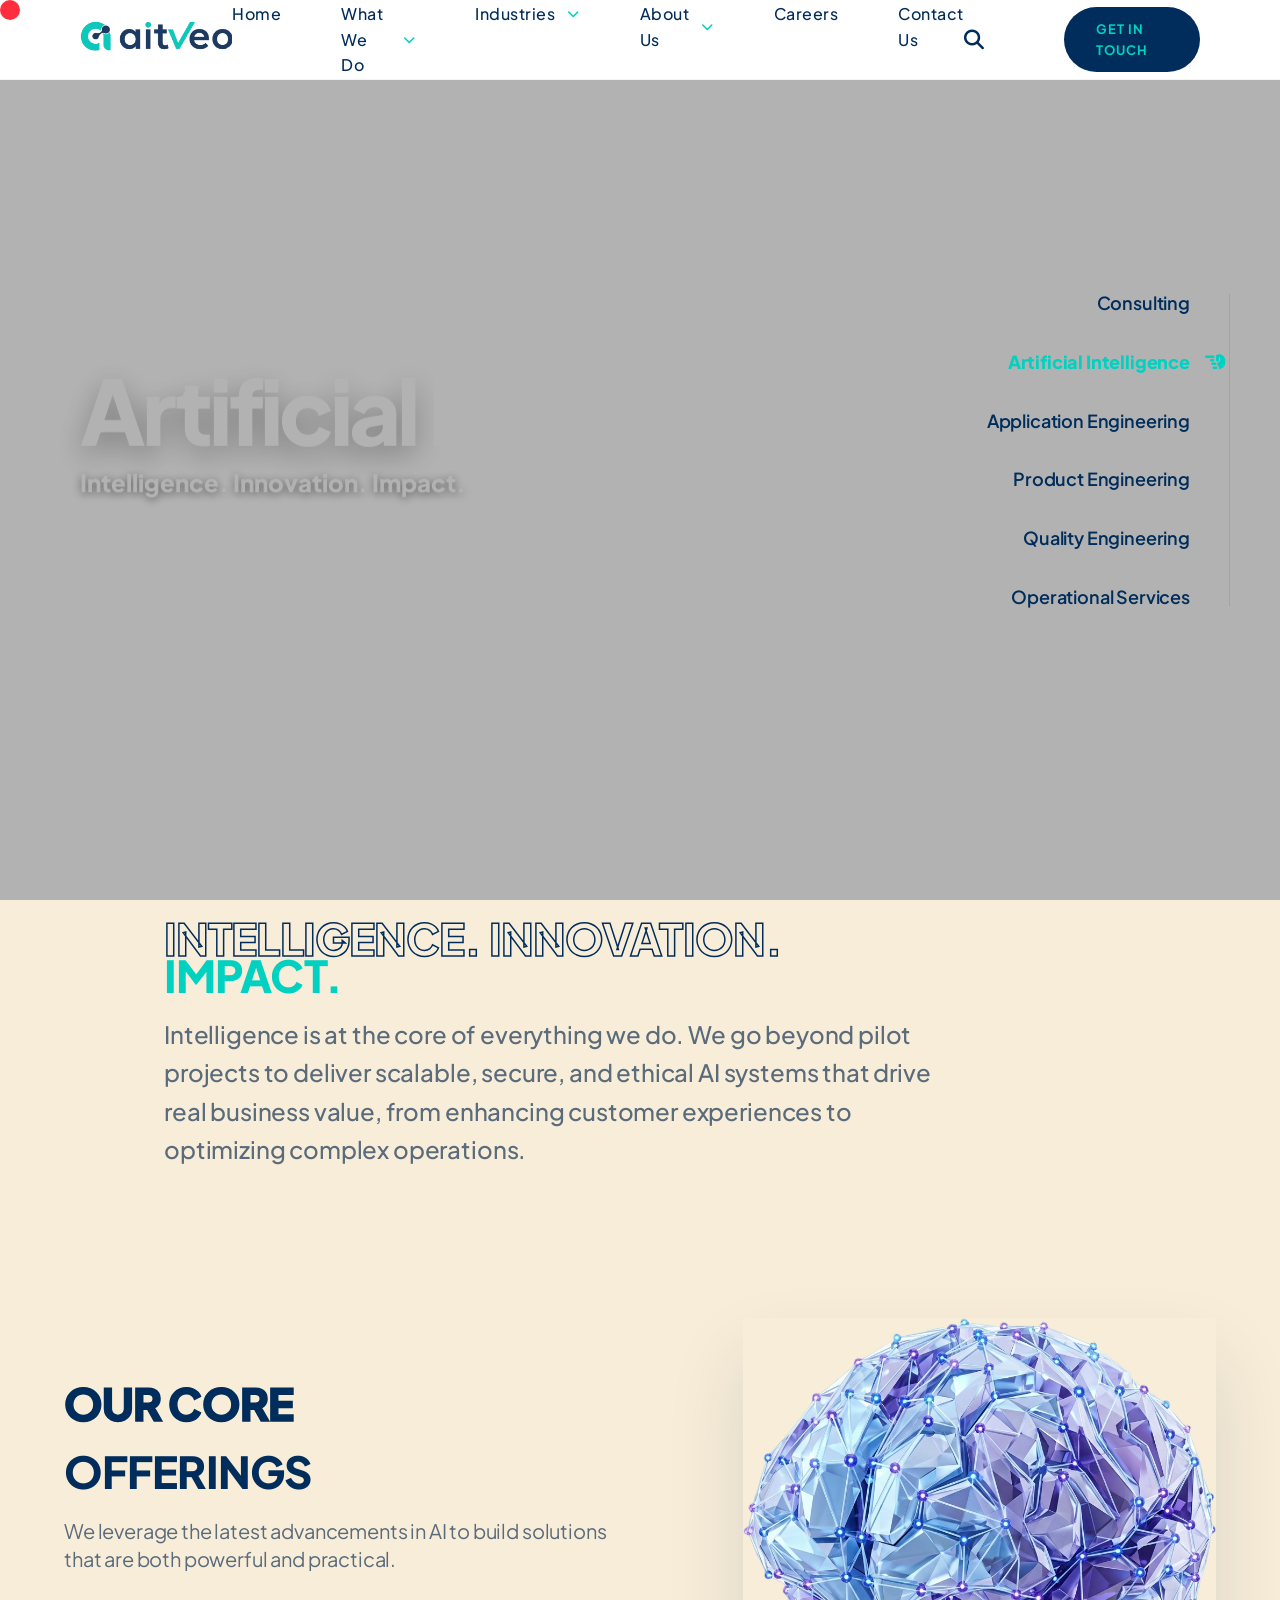
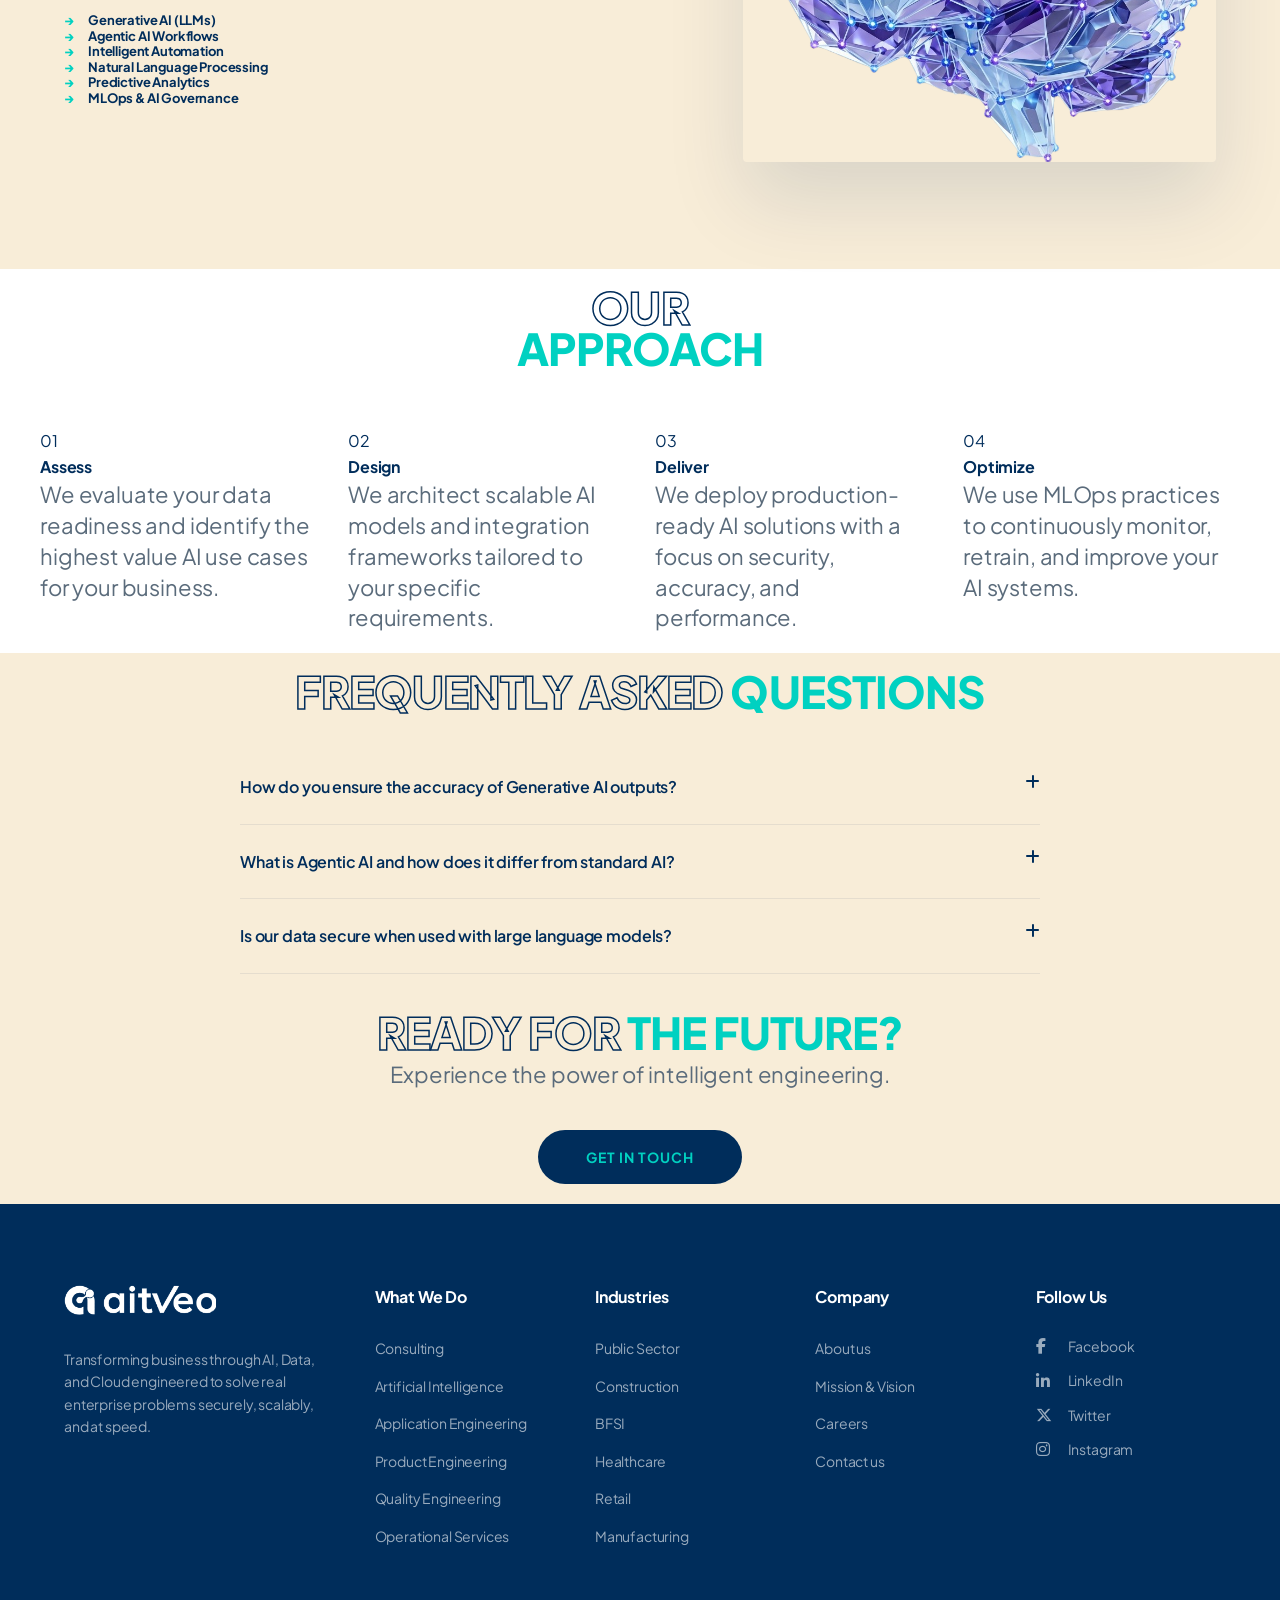
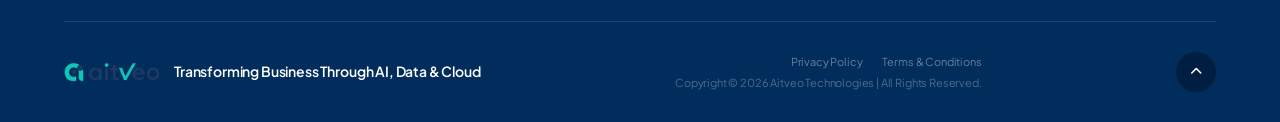
==== commit fd1a2ed0: "Fix: Rename home.html to index.html to resolve GitHub Pages 404 error" ====
--- a/ai.html
+++ b/ai.html
@@ -17,10 +17,10 @@
         <div class="container-full">
             <nav>
                 <div class="logo">
-                    <a href="home.html"><img src="assets/1aitveo_logo.png" alt="AITVEO" class="logo-img"></a>
+                    <a href="index.html"><img src="assets/1aitveo_logo.png" alt="AITVEO" class="logo-img"></a>
                 </div>
                 <ul class="nav-links">
-                    <li><a href="home.html">Home</a></li>
+                    <li><a href="index.html">Home</a></li>
                     <li class="has-mega">
                         <a href="#">What We Do <i class="fas fa-chevron-down nav-arrow"></i></a>
                         <div class="mega-dropdown">
